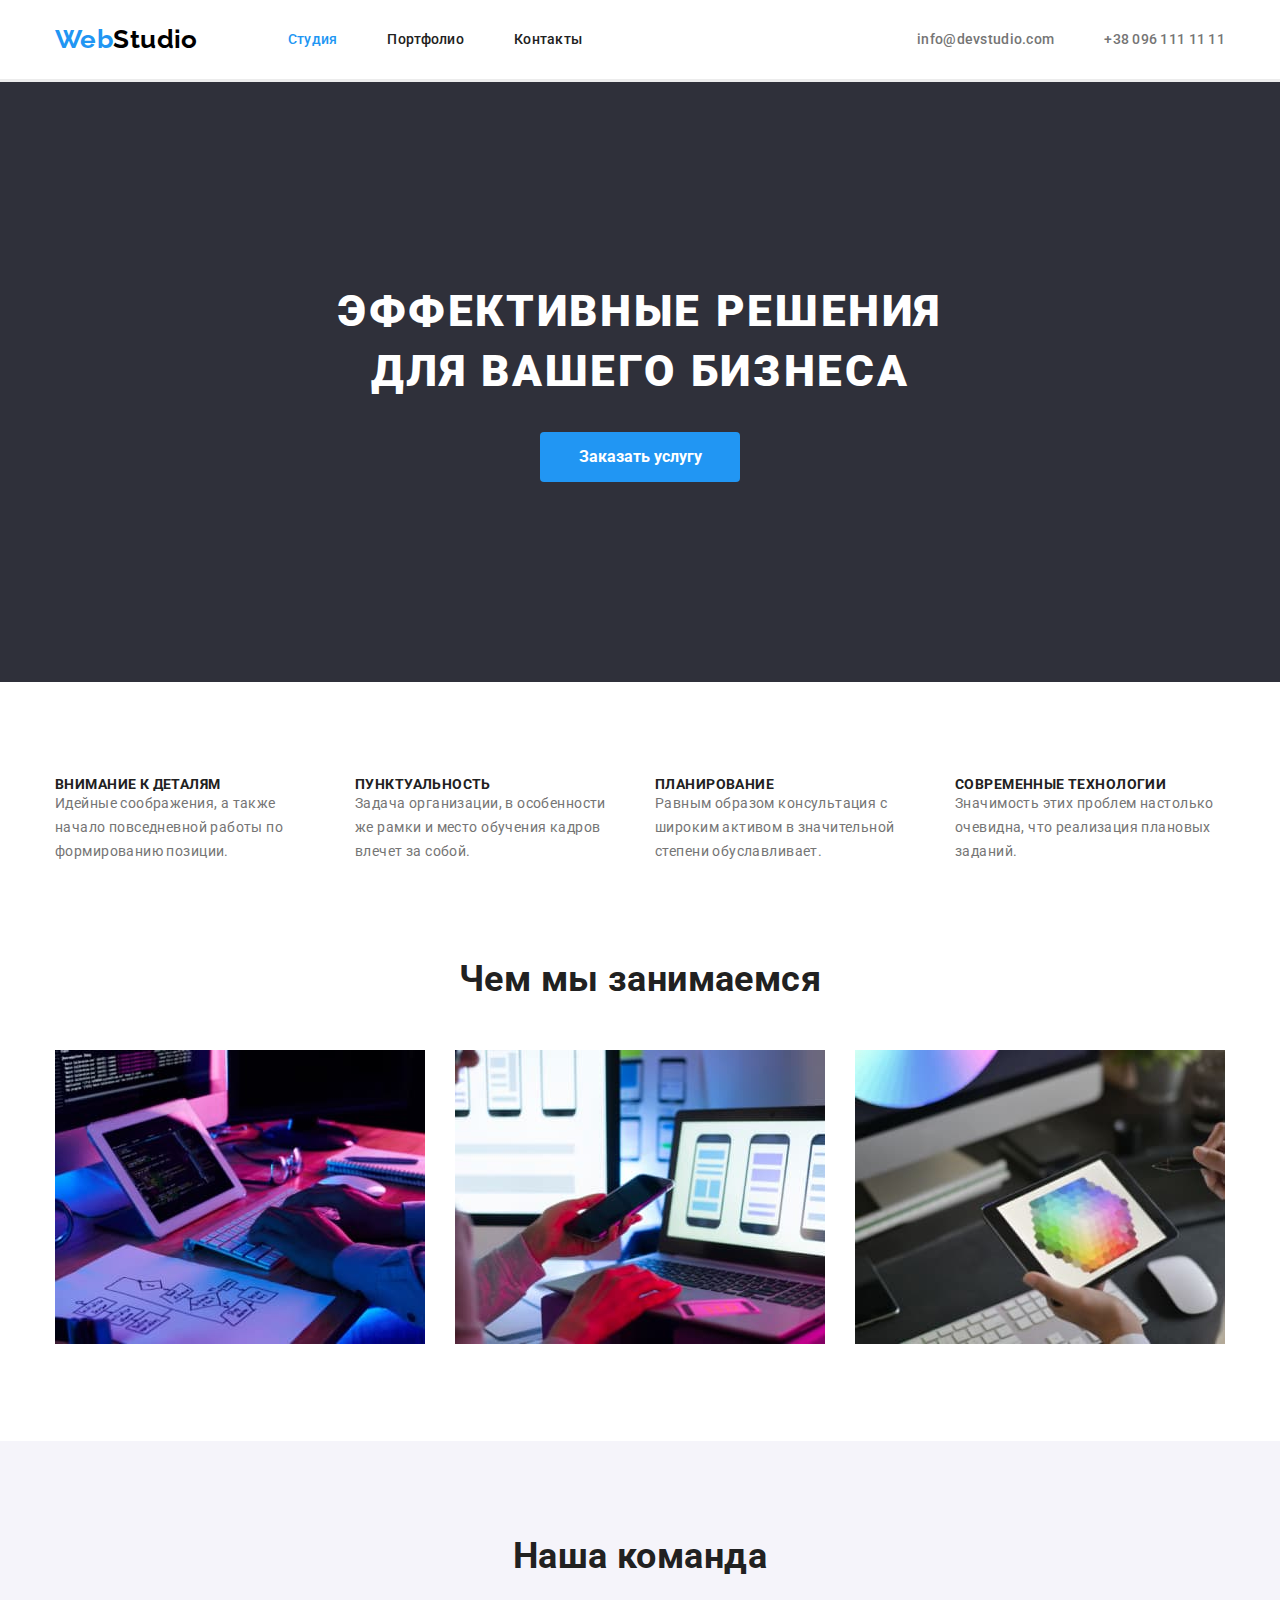
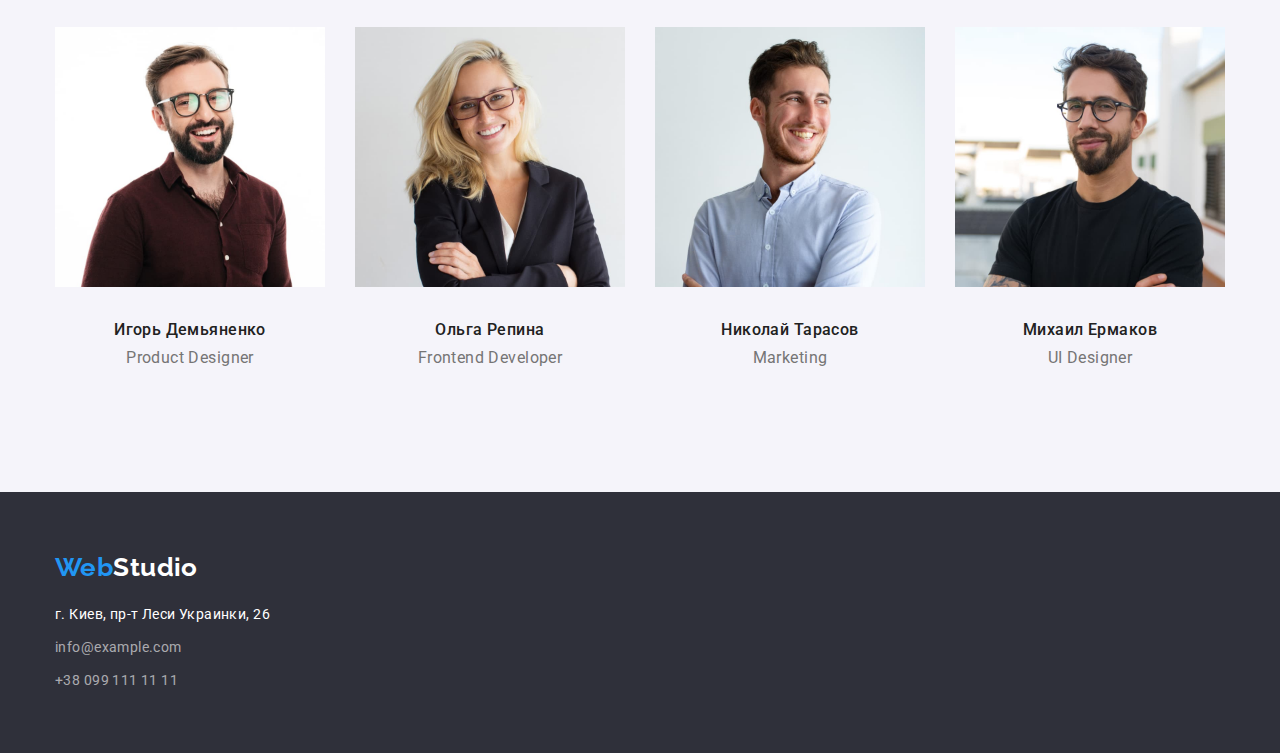
==== index.html @ 2e09703c "Initial commit" ====
<!DOCTYPE html>
<html lang="ru">
  <head>
    <meta charset="UTF-8" />
    <meta http-equiv="X-UA-Compatible" content="IE=edge" />
    <meta name="viewport" content="width=device-width, initial-scale=1.0" />
    <title>GOIT-MARKUP-HW-03</title>
    <link
      href="https://fonts.googleapis.com/css2?family=Raleway:wght@700&family=Roboto:wght@400;500;700;900&display=swap"
      rel="stylesheet"
    />
    <link
      rel="stylesheet"
      href="https://cdnjs.cloudflare.com/ajax/libs/modern-normalize/1.1.0/modern-normalize.min.css"
    />
    <link rel="stylesheet" href="./CSS/styles.css" />
  </head>

  <body>
    <header class="page-header">
      <div class="container header-flex">
        <a class="logo" href="./index.html"
          ><span class="logo-blue">Web</span
          ><span class="logo-black">Studio</span>
        </a>
        <nav>
          <ul class="site-nav list">
            <li class="item">
              <a class="link" href=""><span class="studio">Студия</span></a>
            </li>
            <li class="item">
              <a class="link" href="./portfolio.html">Портфолио</a>
            </li>
            <li class="item"><a class="link" href="">Контакты</a></li>
          </ul>
        </nav>

        <ul class="contacts list">
          <li class="item">
            <a class="link" href="mailto:info@devstudio.com"
              >info@devstudio.com</a
            >
          </li>
          <li class="item">
            <a class="link" href="tel:+380961111111">+38 096 111 11 11</a>
          </li>
        </ul>
      </div>
    </header>

    <main>
      <!-- hero -->
      <section class="hero-section">
        <div class="container">
          <h1 class="hero-title">Эффективные решения для вашего бизнеса</h1>
          <button class="hero-button" type="button">Заказать услугу</button>
        </div>
      </section>

      <!-- benefits -->
      <section class="benefits section">
        <div class="container">
          <h2 class="visually-hidden">Наши преимущества</h2>
          <ul class="benefits-list list">
            <li class="item">
              <h3 class="title">Внимание к деталям</h3>
              <p class="explanation">
                Идейные соображения, а также начало повседневной работы по
                формированию позиции.
              </p>
            </li>

            <li class="item">
              <h3 class="title">Пунктуальность</h3>
              <p class="explanation">
                Задача организации, в особенности же рамки и место обучения
                кадров влечет за собой.
              </p>
            </li>

            <li class="item">
              <h3 class="title">Планирование</h3>
              <p class="explanation">
                Равным образом консультация с широким активом в значительной
                степени обуславливает.
              </p>
            </li>

            <li class="item">
              <h3 class="title">Современные технологии</h3>
              <p class="explanation">
                Значимость этих проблем настолько очевидна, что реализация
                плановых заданий.
              </p>
            </li>
          </ul>
        </div>
      </section>

      <!-- about -->
      <section class="about section">
        <div class="container">
          <h2 class="section-title">Чем мы занимаемся</h2>
          <ul class="about-list list">
            <li>
              <img
                width="370"
                height="294"
                src="./images/about/about-1.jpg"
                alt="Проект под ключ"
              />
            </li>

            <li>
              <img
                width="370"
                height="294"
                src="./images/about/about-2.jpg"
                alt="Адаптация к любым платформам"
              />
            </li>

            <li>
              <img
                width="370"
                height="294"
                src="./images/about/about-3.jpg"
                alt="Авторский дизайн"
              />
            </li>
          </ul>
        </div>
      </section>

      <!-- team -->
      <section class="team section">
        <div class="container">
          <h2 class="section-title">Наша команда</h2>
          <ul class="team-list list">
            <li class="item">
              <img
                class="photo"
                width="270"
                src="./images/team/team-1.jpg"
                alt="Игорь Демьяненко, дизайнер"
              />
              <h3 class="name">Игорь Демьяненко</h3>
              <p class="position">Product Designer</p>
            </li>

            <li class="item">
              <img
                class="photo"
                width="270"
                src="./images/team/team-2.jpg"
                alt="Ольга Репина, фронтэнд разработчик"
              />
              <h3 class="name">Ольга Репина</h3>
              <p class="position">Frontend Developer</p>
            </li>

            <li class="item">
              <img
                class="photo"
                width="270"
                src="./images/team/team-3.jpg"
                alt="Николай Тарасов, маркетинг"
              />
              <h3 class="name">Николай Тарасов</h3>
              <p class="position">Marketing</p>
            </li>

            <li class="item">
              <img
                class="photo"
                width="270"
                src="./images/team/team-4.jpg"
                alt="Михаил Ермаков, дизайнер пользовательского интерфейса"
              />
              <h3 class="name">Михаил Ермаков</h3>
              <p class="position">UI Designer</p>
            </li>
          </ul>
        </div>
      </section>
    </main>

    <footer class="footer">
      <div class="container">
        <a class="logo" href="./index.html"
          ><span class="logo-blue">Web</span
          ><span class="logo-white">Studio</span></a
        >
        <address>
          <ul class="address list">
            <li class="item">
              <a
                class="link map"
                href="https://www.google.com/maps/place/%D0%B1%D1%83%D0%BB.+%D0%9B%D0%B5%D1%81%D0%B8+%D0%A3%D0%BA%D1%80%D0%B0%D0%B8%D0%BD%D0%BA%D0%B8,+26,+%D0%9A%D0%B8%D0%B5%D0%B2,+02000/@50.4265807,30.5383858,17z/data=!3m1!4b1!4m5!3m4!1s0x40d4cf0e033ecbe9:0x57a4dffefec77da0!8m2!3d50.4265807!4d30.5383858"
                >г. Киев, пр-т Леси Украинки, 26
              </a>
            </li>
            <li class="item">
              <a class="link mail" href="mailto:info@example.com"
                >info@example.com
              </a>
            </li>
            <li class="item">
              <a class="link phone" href="tel:+380991111111"
                >+38 099 111 11 11</a
              >
            </li>
          </ul>
        </address>
      </div>
    </footer>
  </body>
</html>
---- CSS/styles.css ----
:root {
  --primary-text-color: #212121;
  --secondary-text-color: #757575;
  --primary-background-color: #ffffff;
  --footer-background-color: #2f303a;
  --primary-logo-color: #2196f3;
  --secondary-logo-color: #000000;
  --secondary-logo-color-footer: #ffffff;
  --footer-address-map-color: #ffffff;
  --footer-address-contacts-color: rgba(255, 255, 255, 0.6);
  --font-logo: "Raleway", sans-serif;
  --font-main-text: "Roboto", sans-serif;
  --hover-focus-color: #2196f3;
  --filter-hover-focus-bg-color: #2196f3;
  --filter-hover-focus-text-color: #ffffff;
  --hero-section-bg-color: #2f303a;
  --hero-title-color: #ffffff;
  --hero-button-text-color: #ffffff;
  --hero-button-bg-color: #2196f3;
  --header-border-color: #ececec;
  --portfolio-border-color: #eeeeee;
  --team-section-bg-color: #f5f4fa;
}

body {
  background-color: var(--primary-background-color);
  color: var(--primary-text-color);
  font-family: var(--font-main-text);
  font-size: 14px;
  letter-spacing: 0.03em;
}

.visually-hidden {
  position: absolute;
  width: 1px;
  height: 1px;
  margin: -1px;
  border: 0;
  padding: 0;
  white-space: nowrap;
  clip-path: inset(100%);
  clip: rect(0 0 0 0);
  overflow: hidden;
}

.list {
  padding: 0px;
  margin: 0px;
  list-style: none;
}

h1,
h2,
h3,
h4,
p {
  margin-top: 0px;
  margin-bottom: 0px;
}

.container {
  width: 1200px;
  padding-left: 15px;
  padding-right: 15px;
  margin: 0 auto;
  /* outline: solid 2px tomato; */
}

.section {
  padding: 94px 0;
}

/* Common Header */
.page-header {
  padding: 24px 0px;
  border-bottom: solid var(--header-border-color);
}

.header-flex {
  display: flex;
  align-items: center;
  justify-content: space-between;
}

.logo {
  font-family: var(--font-logo);
  font-weight: 700;
  font-size: 26px;
  line-height: 1.2;
  text-decoration: none;
}

.logo-blue {
  color: var(--primary-logo-color);
}

.logo-black {
  color: var(--secondary-logo-color);
}

.logo-white {
  color: var(--secondary-logo-color-footer);
}

.site-nav {
  display: flex;
  margin-left: 90px;
}

.site-nav .item:not(:first-child) {
  margin-left: 50px;
}

.site-nav .link,
.contacts .link {
  padding: 32px 0px;

  color: var(--primary-text-color);
  text-decoration: none;
  font-weight: 500;
  line-height: 1.14;
  letter-spacing: 0.02em;
}

.contacts {
  display: flex;
  margin-left: auto;
}

.contacts .item:not(:first-child) {
  margin-left: 50px;
}

.contacts .link {
  padding: 32px 0px;
  color: var(--secondary-text-color);
}

.site-nav .link:hover,
.site-nav .link:focus,
.contacts .link:hover,
.contacts .link:focus {
  color: var(--hover-focus-color);
}

.studio {
  color: var(--hover-focus-color);
}

.portfolio {
  color: var(--hover-focus-color);
}

/* Studio Main */
.hero-section {
  background-color: var(--hero-section-bg-color);
  text-align: center;
}

/* Hero Section */
.hero-section {
  padding: 200px 0;
}
.hero-title {
  width: 696px;
  margin: 0 auto 30px;

  color: var(--hero-title-color);
  font-weight: 900;
  font-size: 44px;
  line-height: 1.36;
  text-align: center;
  text-transform: uppercase;
  letter-spacing: 0.06em;
}

.hero-button {
  padding: 10px 32px;
  border-radius: 4px;
  border: none;
  min-width: 200px;

  color: var(--hero-button-text-color);
  font-weight: 700;
  font-size: 16px;
  line-height: 1.88;
  text-align: center;
  background-color: var(--hero-button-bg-color);
  cursor: pointer;
}

/* Benefits Section */
.benefits {
}

.benefits-list {
  display: flex;
  justify-content: space-between;
}

.benefits-list .item {
  width: 270px;
}

.benefits-list .item:not(:last-child) {
  margin-right: 30px;
}

.benefits-list .title {
  font-size: 14px;
  font-weight: 700;
  line-height: 1.17;
  text-transform: uppercase;
}

.benefits-list .explanation {
  color: var(--secondary-text-color);
  line-height: 1.71;
}

.section-title {
  color: var(--primary-text-color);
  font-weight: 700;
  font-size: 36px;
  line-height: 1.17;
  text-align: center;
}

/* About Section */
.about {
  padding-top: 0;
}

.about .section-title {
  margin-bottom: 50px;
}

.about-list {
  display: flex;
  justify-content: space-between;
}

/* Team Section */
.team {
  background-color: var(--team-section-bg-color);
}

.team .section-title {
  margin-bottom: 50px;
}

.team-list {
  display: flex;
  justify-content: space-between;
}

.team-list .item {
}

.team-list .photo {
  padding-bottom: 30px;
}

.team-list .name {
  color: var(--primary-text-color);
  font-weight: 500;
  font-size: 16px;
  line-height: 1.17;
  text-align: center;
  margin-bottom: 10px;
}

.team-list .position {
  padding-bottom: 30px;

  color: var(--secondary-text-color);
  font-size: 16px;
  line-height: 1.17;
  text-align: center;
}

/* Portfolio Main */
.filter-list {
  display: flex;
  justify-content: center;
  margin-bottom: 50px;
}

.filter-list .button {
  border: none;
  border-radius: 4px;
  min-width: 73px;
  padding: 6px 22px;

  cursor: pointer;
  font-weight: 500;
  font-size: 16px;
  line-height: 1.63;
  text-align: center;
}

.filter-list .item:not(:last-child) {
  margin-right: 8px;
}

.filter-list .button:hover,
.filter-list .button:focus {
  color: var(--filter-hover-focus-text-color);
  background-color: var(--filter-hover-focus-bg-color);
}

.portfolio {
  /* padding-bottom: 94px; */
}

.portfolio-list {
  display: flex;
  flex-wrap: wrap;
}

.portfolio-list .item {
  width: calc((100% - 60px) / 3);
  margin-right: 30px;
  margin-bottom: 30px;
  border: 1px solid var(--portfolio-border-color);
}

.portfolio-list .photo {
  display: block;
  max-width: 100%;
  height: auto;
}

.portfolio-list .item:nth-child(3n) {
  margin-right: 0;
}

.portfolio-list .item:nth-last-child(-n + 3) {
  margin-bottom: 0;
}

.portfolio-list .title {
  padding: 20px 24px 4px 24px;

  color: var(--primary-text-color);
  font-weight: 700;
  font-size: 18px;
  line-height: 2;
}

.portfolio-list .description {
  padding: 0 24px 20px 24px;

  color: var(--secondary-text-color);
  font-size: 16px;
  line-height: 1.88;
}

.portfolio-list a {
  text-decoration: none;
}

/* Common Footer */

.footer {
  padding-top: 60px;
  padding-bottom: 60px;

  background-color: var(--footer-background-color);
}

.footer .logo {
  display: block;
  margin-top: 0;
  margin-bottom: 20px;
}

.address .item {
  display: block;
}

.address .item:not(:last-child) {
  margin-bottom: 9px;
}

.address .link {
  text-decoration: none;
  line-height: 1.7;
  font-style: normal;
}

.address .mail:hover,
.address .mail:focus,
.address .phone:hover,
.address .phone:focus {
  color: var(--hover-focus-color);
}

.address .map {
  color: var(--footer-address-map-color);
}

.address .mail {
}

.address .mail,
.address .phone {
  color: var(--footer-address-contacts-color);
}
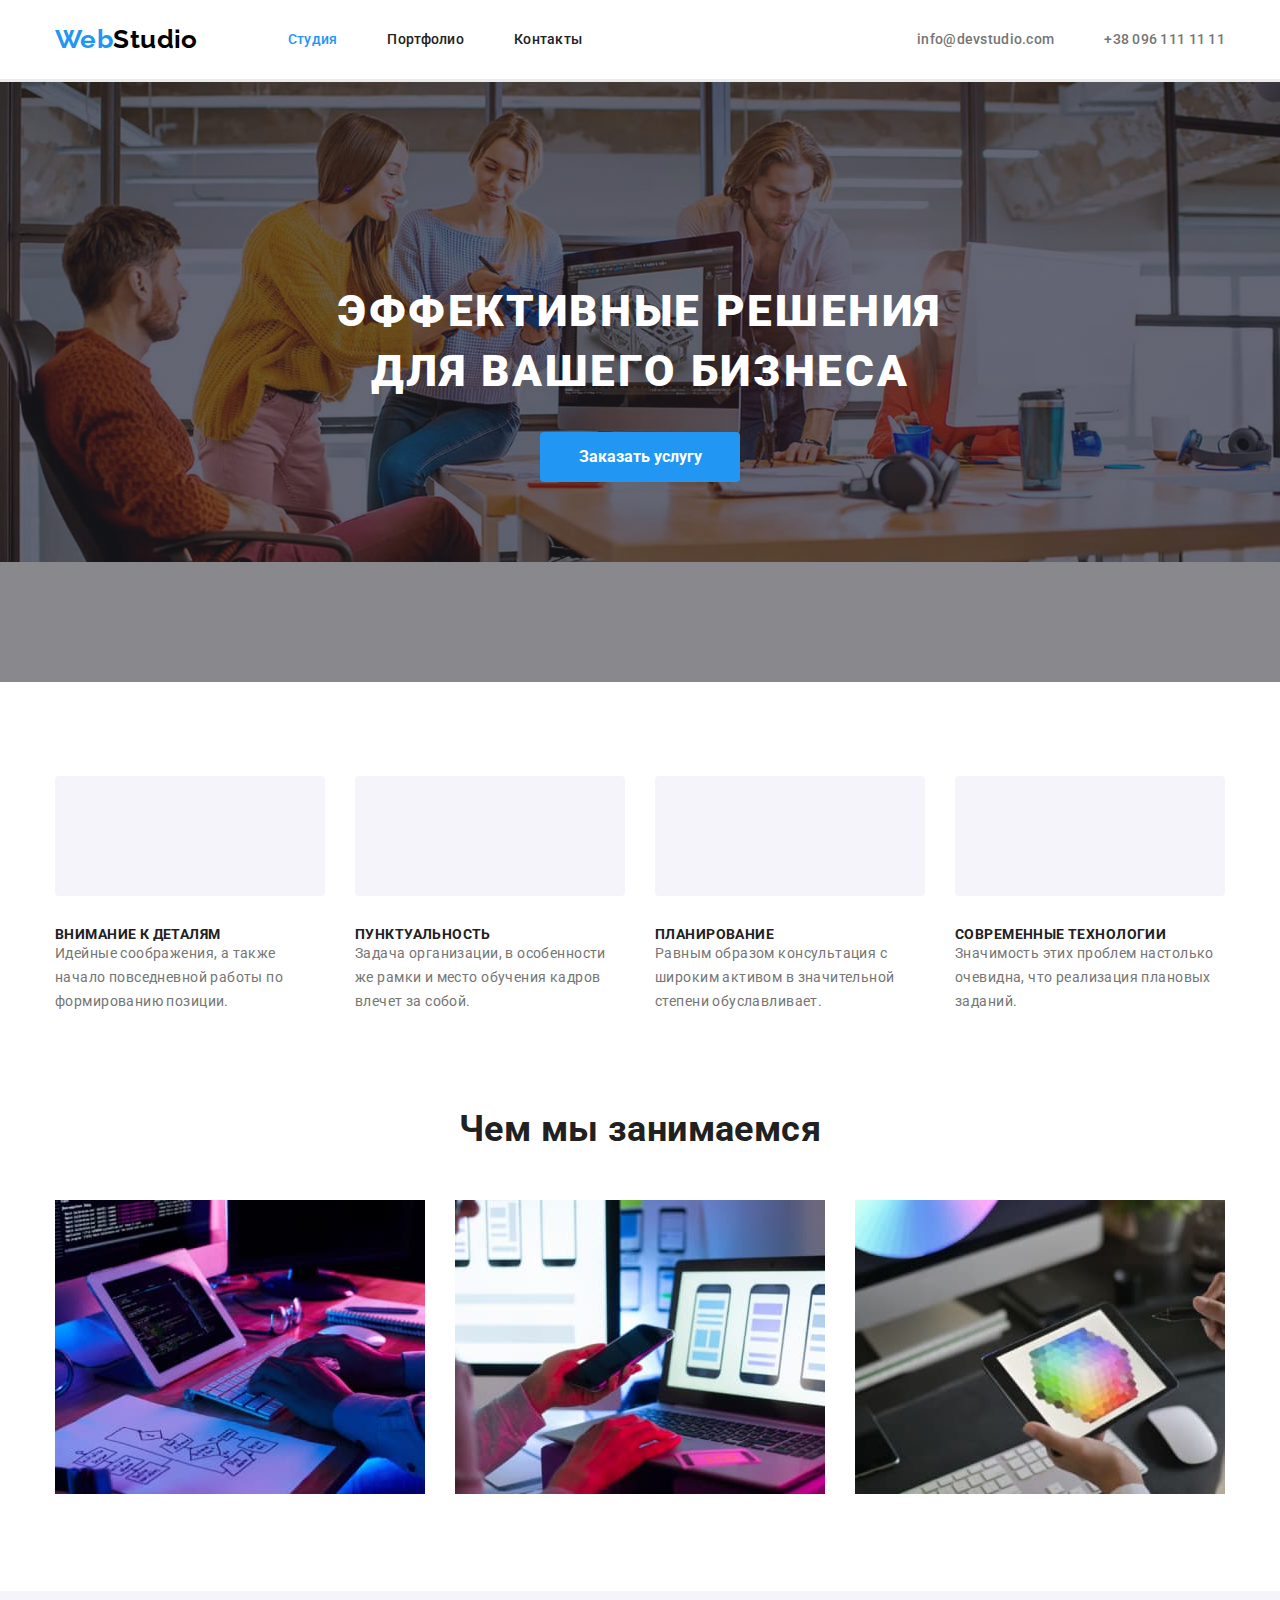
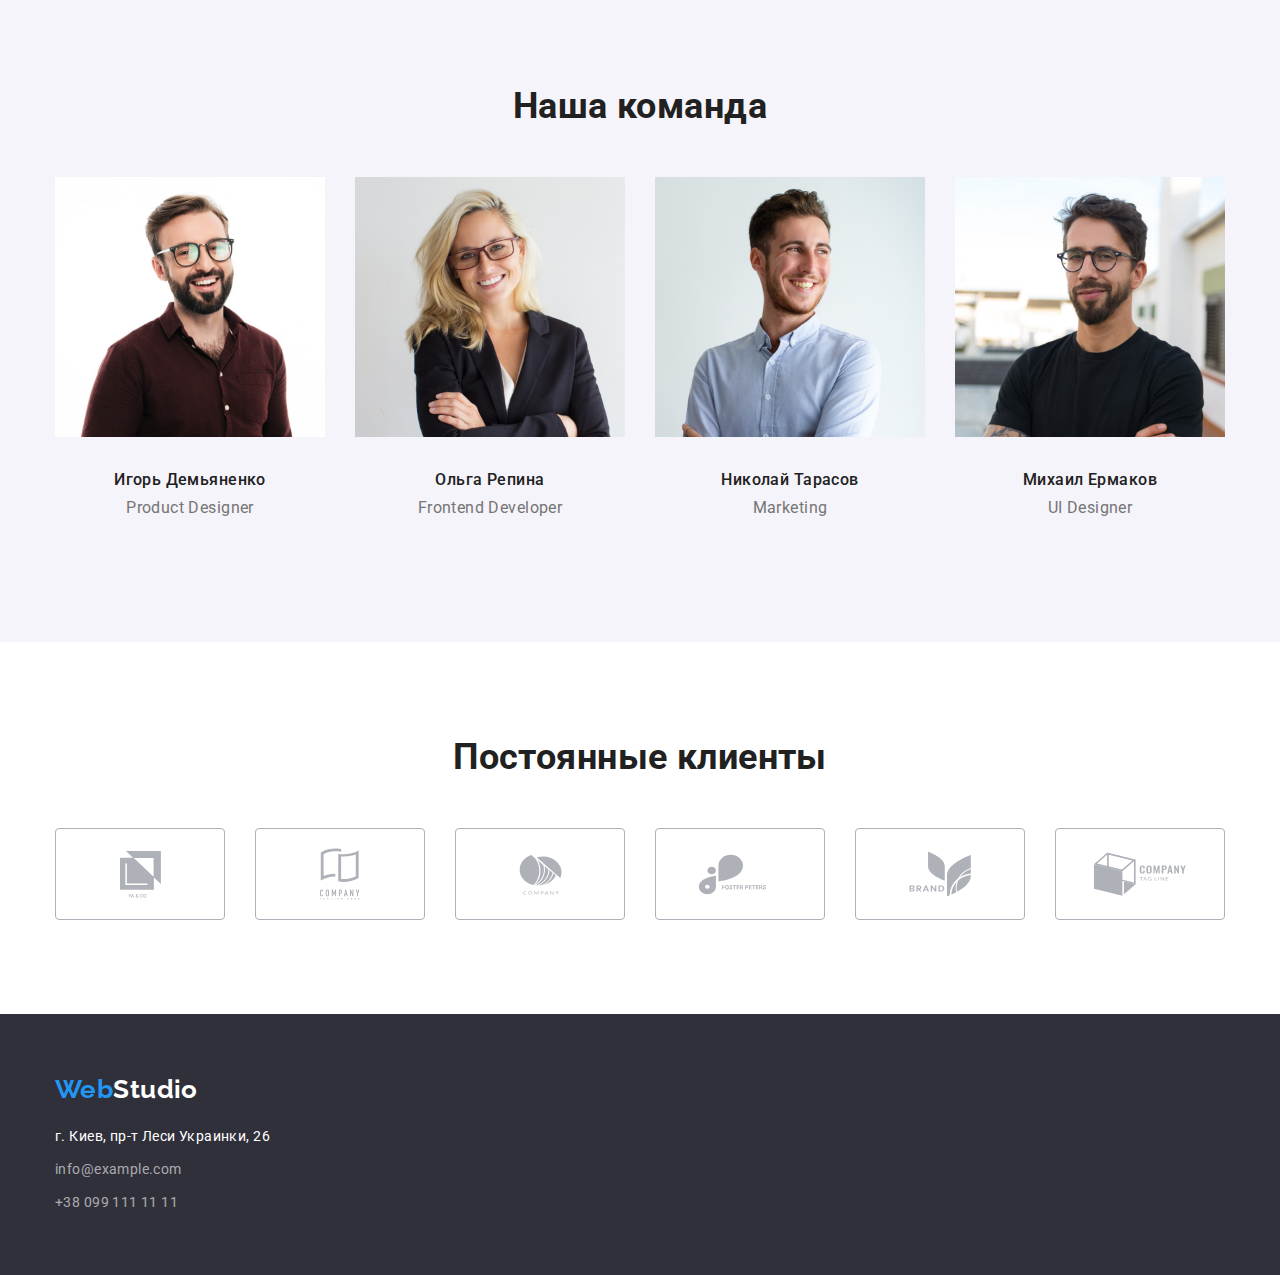
==== commit 4160ceff: "clients section" ====
--- a/index.html
+++ b/index.html
@@ -1,218 +1,210 @@
 <!DOCTYPE html>
 <html lang="ru">
-  <head>
-    <meta charset="UTF-8" />
-    <meta http-equiv="X-UA-Compatible" content="IE=edge" />
-    <meta name="viewport" content="width=device-width, initial-scale=1.0" />
-    <title>GOIT-MARKUP-HW-03</title>
-    <link
-      href="https://fonts.googleapis.com/css2?family=Raleway:wght@700&family=Roboto:wght@400;500;700;900&display=swap"
-      rel="stylesheet"
-    />
-    <link
-      rel="stylesheet"
-      href="https://cdnjs.cloudflare.com/ajax/libs/modern-normalize/1.1.0/modern-normalize.min.css"
-    />
-    <link rel="stylesheet" href="./CSS/styles.css" />
-  </head>
-
-  <body>
-    <header class="page-header">
-      <div class="container header-flex">
-        <a class="logo" href="./index.html"
-          ><span class="logo-blue">Web</span
-          ><span class="logo-black">Studio</span>
-        </a>
-        <nav>
-          <ul class="site-nav list">
-            <li class="item">
-              <a class="link" href=""><span class="studio">Студия</span></a>
-            </li>
-            <li class="item">
-              <a class="link" href="./portfolio.html">Портфолио</a>
-            </li>
-            <li class="item"><a class="link" href="">Контакты</a></li>
-          </ul>
-        </nav>
-
-        <ul class="contacts list">
-          <li class="item">
-            <a class="link" href="mailto:info@devstudio.com"
-              >info@devstudio.com</a
-            >
-          </li>
-          <li class="item">
-            <a class="link" href="tel:+380961111111">+38 096 111 11 11</a>
-          </li>
-        </ul>
-      </div>
-    </header>
-
-    <main>
-      <!-- hero -->
-      <section class="hero-section">
-        <div class="container">
-          <h1 class="hero-title">Эффективные решения для вашего бизнеса</h1>
-          <button class="hero-button" type="button">Заказать услугу</button>
-        </div>
-      </section>
-
-      <!-- benefits -->
-      <section class="benefits section">
-        <div class="container">
-          <h2 class="visually-hidden">Наши преимущества</h2>
-          <ul class="benefits-list list">
-            <li class="item">
-              <h3 class="title">Внимание к деталям</h3>
-              <p class="explanation">
-                Идейные соображения, а также начало повседневной работы по
-                формированию позиции.
-              </p>
-            </li>
-
-            <li class="item">
-              <h3 class="title">Пунктуальность</h3>
-              <p class="explanation">
-                Задача организации, в особенности же рамки и место обучения
-                кадров влечет за собой.
-              </p>
-            </li>
-
-            <li class="item">
-              <h3 class="title">Планирование</h3>
-              <p class="explanation">
-                Равным образом консультация с широким активом в значительной
-                степени обуславливает.
-              </p>
-            </li>
-
-            <li class="item">
-              <h3 class="title">Современные технологии</h3>
-              <p class="explanation">
-                Значимость этих проблем настолько очевидна, что реализация
-                плановых заданий.
-              </p>
-            </li>
-          </ul>
-        </div>
-      </section>
-
-      <!-- about -->
-      <section class="about section">
-        <div class="container">
-          <h2 class="section-title">Чем мы занимаемся</h2>
-          <ul class="about-list list">
-            <li>
-              <img
-                width="370"
-                height="294"
-                src="./images/about/about-1.jpg"
-                alt="Проект под ключ"
-              />
-            </li>
-
-            <li>
-              <img
-                width="370"
-                height="294"
-                src="./images/about/about-2.jpg"
-                alt="Адаптация к любым платформам"
-              />
-            </li>
-
-            <li>
-              <img
-                width="370"
-                height="294"
-                src="./images/about/about-3.jpg"
-                alt="Авторский дизайн"
-              />
-            </li>
-          </ul>
-        </div>
-      </section>
-
-      <!-- team -->
-      <section class="team section">
-        <div class="container">
-          <h2 class="section-title">Наша команда</h2>
-          <ul class="team-list list">
-            <li class="item">
-              <img
-                class="photo"
-                width="270"
-                src="./images/team/team-1.jpg"
-                alt="Игорь Демьяненко, дизайнер"
-              />
-              <h3 class="name">Игорь Демьяненко</h3>
-              <p class="position">Product Designer</p>
-            </li>
-
-            <li class="item">
-              <img
-                class="photo"
-                width="270"
-                src="./images/team/team-2.jpg"
-                alt="Ольга Репина, фронтэнд разработчик"
-              />
-              <h3 class="name">Ольга Репина</h3>
-              <p class="position">Frontend Developer</p>
-            </li>
-
-            <li class="item">
-              <img
-                class="photo"
-                width="270"
-                src="./images/team/team-3.jpg"
-                alt="Николай Тарасов, маркетинг"
-              />
-              <h3 class="name">Николай Тарасов</h3>
-              <p class="position">Marketing</p>
-            </li>
-
-            <li class="item">
-              <img
-                class="photo"
-                width="270"
-                src="./images/team/team-4.jpg"
-                alt="Михаил Ермаков, дизайнер пользовательского интерфейса"
-              />
-              <h3 class="name">Михаил Ермаков</h3>
-              <p class="position">UI Designer</p>
-            </li>
-          </ul>
-        </div>
-      </section>
-    </main>
-
-    <footer class="footer">
-      <div class="container">
-        <a class="logo" href="./index.html"
-          ><span class="logo-blue">Web</span
-          ><span class="logo-white">Studio</span></a
-        >
-        <address>
-          <ul class="address list">
-            <li class="item">
-              <a
-                class="link map"
-                href="https://www.google.com/maps/place/%D0%B1%D1%83%D0%BB.+%D0%9B%D0%B5%D1%81%D0%B8+%D0%A3%D0%BA%D1%80%D0%B0%D0%B8%D0%BD%D0%BA%D0%B8,+26,+%D0%9A%D0%B8%D0%B5%D0%B2,+02000/@50.4265807,30.5383858,17z/data=!3m1!4b1!4m5!3m4!1s0x40d4cf0e033ecbe9:0x57a4dffefec77da0!8m2!3d50.4265807!4d30.5383858"
-                >г. Киев, пр-т Леси Украинки, 26
-              </a>
-            </li>
-            <li class="item">
-              <a class="link mail" href="mailto:info@example.com"
-                >info@example.com
-              </a>
-            </li>
-            <li class="item">
-              <a class="link phone" href="tel:+380991111111"
-                >+38 099 111 11 11</a
-              >
-            </li>
-          </ul>
-        </address>
-      </div>
-    </footer>
-  </body>
-</html>
+
+<head>
+  <meta charset="UTF-8" />
+  <meta http-equiv="X-UA-Compatible" content="IE=edge" />
+  <meta name="viewport" content="width=device-width, initial-scale=1.0" />
+  <title>GOIT-MARKUP-HW-03</title>
+  <link href="https://fonts.googleapis.com/css2?family=Raleway:wght@700&family=Roboto:wght@400;500;700;900&display=swap"
+    rel="stylesheet" />
+  <link rel="stylesheet"
+    href="https://cdnjs.cloudflare.com/ajax/libs/modern-normalize/1.1.0/modern-normalize.min.css" />
+  <link rel="stylesheet" href="./CSS/styles.css" />
+</head>
+
+<body>
+  <header class="page-header">
+    <div class="container header-flex">
+      <a class="logo" href="./index.html"><span class="logo-blue">Web</span><span class="logo-black">Studio</span>
+      </a>
+      <nav>
+        <ul class="site-nav list">
+          <li class="item">
+            <a class="link" href=""><span class="studio">Студия</span></a>
+          </li>
+          <li class="item">
+            <a class="link" href="./portfolio.html">Портфолио</a>
+          </li>
+          <li class="item"><a class="link" href="">Контакты</a></li>
+        </ul>
+      </nav>
+
+      <ul class="contacts list">
+        <li class="item">
+          <a class="link" href="mailto:info@devstudio.com">info@devstudio.com</a>
+        </li>
+        <li class="item">
+          <a class="link" href="tel:+380961111111">+38 096 111 11 11</a>
+        </li>
+      </ul>
+    </div>
+  </header>
+
+  <main>
+    <!-- hero -->
+    <section class="hero-section hero-bg-image">
+      <div class="container">
+        <h1 class="hero-title">Эффективные решения для вашего бизнеса</h1>
+        <button class="hero-button" type="button">Заказать услугу</button>
+      </div>
+    </section>
+
+    <!-- benefits -->
+    <section class="benefits section">
+      <div class="container">
+        <h2 class="visually-hidden">Наши преимущества</h2>
+        <ul class="benefits-list list">
+          <li class="item">
+            <h3 class="title">Внимание к деталям</h3>
+            <p class="explanation">
+              Идейные соображения, а также начало повседневной работы по
+              формированию позиции.
+            </p>
+          </li>
+
+          <li class="item">
+            <h3 class="title">Пунктуальность</h3>
+            <p class="explanation">
+              Задача организации, в особенности же рамки и место обучения
+              кадров влечет за собой.
+            </p>
+          </li>
+
+          <li class="item">
+            <h3 class="title">Планирование</h3>
+            <p class="explanation">
+              Равным образом консультация с широким активом в значительной
+              степени обуславливает.
+            </p>
+          </li>
+
+          <li class="item">
+            <h3 class="title">Современные технологии</h3>
+            <p class="explanation">
+              Значимость этих проблем настолько очевидна, что реализация
+              плановых заданий.
+            </p>
+          </li>
+        </ul>
+      </div>
+    </section>
+
+    <!-- about -->
+    <section class="about section">
+      <div class="container">
+        <h2 class="section-title">Чем мы занимаемся</h2>
+        <ul class="about-list list">
+          <li>
+            <img width="370" height="294" src="./images/about/about-1.jpg" alt="Проект под ключ" />
+          </li>
+
+          <li>
+            <img width="370" height="294" src="./images/about/about-2.jpg" alt="Адаптация к любым платформам" />
+          </li>
+
+          <li>
+            <img width="370" height="294" src="./images/about/about-3.jpg" alt="Авторский дизайн" />
+          </li>
+        </ul>
+      </div>
+    </section>
+
+    <!-- team -->
+    <section class="team section">
+      <div class="container">
+        <h2 class="section-title">Наша команда</h2>
+        <ul class="team-list list">
+          <li class="item">
+            <img class="photo" width="270" src="./images/team/team-1.jpg" alt="Игорь Демьяненко, дизайнер" />
+            <h3 class="name">Игорь Демьяненко</h3>
+            <p class="position">Product Designer</p>
+          </li>
+
+          <li class="item">
+            <img class="photo" width="270" src="./images/team/team-2.jpg" alt="Ольга Репина, фронтэнд разработчик" />
+            <h3 class="name">Ольга Репина</h3>
+            <p class="position">Frontend Developer</p>
+          </li>
+
+          <li class="item">
+            <img class="photo" width="270" src="./images/team/team-3.jpg" alt="Николай Тарасов, маркетинг" />
+            <h3 class="name">Николай Тарасов</h3>
+            <p class="position">Marketing</p>
+          </li>
+
+          <li class="item">
+            <img class="photo" width="270" src="./images/team/team-4.jpg"
+              alt="Михаил Ермаков, дизайнер пользовательского интерфейса" />
+            <h3 class="name">Михаил Ермаков</h3>
+            <p class="position">UI Designer</p>
+          </li>
+        </ul>
+      </div>
+    </section>
+
+    <!-- clients -->
+    <section class="clients section">
+      <div class="container">
+        <h2 class="section-title">Постоянные клиенты</h2>
+        <ul class="clients-list list">
+          <li class="client-icon"><a class="item" href="">
+              <svg width="41" height="47">
+                <use href="./images/sprite/sprite.svg#icon-client-1"></use>
+              </svg>
+            </a></li>
+          <li class="client-icon"><a class="item" href="">
+              <svg width="40" height="52">
+                <use href="./images/sprite/sprite.svg#icon-client-2"></use>
+              </svg>
+            </a></li>
+          <li class="client-icon"><a class="item" href="">
+              <svg width="43" height="41">
+                <use href="./images/sprite/sprite.svg#icon-client-3"></use>
+              </svg>
+            </a></li>
+          <li class="client-icon"><a class="item" href="">
+              <svg width="85" height="41">
+                <use href="./images/sprite/sprite.svg#icon-client-4"></use>
+              </svg>
+            </a></li>
+          <li class="client-icon"><a class="item" href="">
+              <svg width="63" height="46">
+                <use href="./images/sprite/sprite.svg#icon-client-5"></use>
+              </svg>
+            </a></li>
+          <li class="client-icon"><a class="item" href="">
+              <svg width="94" height="44">
+                <use href="./images/sprite/sprite.svg#icon-client-6"></use>
+              </svg>
+            </a></li>
+        </ul>
+      </div>
+    </section>
+  </main>
+
+  <footer class="footer">
+    <div class="container">
+      <a class="logo" href="./index.html"><span class="logo-blue">Web</span><span class="logo-white">Studio</span></a>
+      <address>
+        <ul class="address list">
+          <li class="item">
+            <a class="link map"
+              href="https://www.google.com/maps/place/%D0%B1%D1%83%D0%BB.+%D0%9B%D0%B5%D1%81%D0%B8+%D0%A3%D0%BA%D1%80%D0%B0%D0%B8%D0%BD%D0%BA%D0%B8,+26,+%D0%9A%D0%B8%D0%B5%D0%B2,+02000/@50.4265807,30.5383858,17z/data=!3m1!4b1!4m5!3m4!1s0x40d4cf0e033ecbe9:0x57a4dffefec77da0!8m2!3d50.4265807!4d30.5383858">г.
+              Киев, пр-т Леси Украинки, 26
+            </a>
+          </li>
+          <li class="item">
+            <a class="link mail" href="mailto:info@example.com">info@example.com
+            </a>
+          </li>
+          <li class="item">
+            <a class="link phone" href="tel:+380991111111">+38 099 111 11 11</a>
+          </li>
+        </ul>
+      </address>
+    </div>
+  </footer>
+</body>
+
+</html>--- a/CSS/styles.css
+++ b/CSS/styles.css
@@ -161,6 +161,22 @@
 .hero-section {
   padding: 200px 0;
 }
+
+.hero-bg-image {
+  max-width: 1600px;
+  margin: 0 auto;
+
+  background-image: linear-gradient(
+      rgba(47, 48, 58, 0.4),
+      rgba(47, 48, 58, 0.4)
+    ),
+    url("../images/hero-bg/hero-bg.jpg");
+  background-color: #c4c4c4;
+  background-size: contain;
+  background-position: cover;
+  background-repeat: no-repeat;
+}
+
 .hero-title {
   width: 696px;
   margin: 0 auto 30px;
@@ -202,6 +218,16 @@
   width: 270px;
 }
 
+.benefits-list .item::before {
+  content: "";
+  display: block;
+  margin-bottom: 30px;
+  width: 270px;
+  height: 120px;
+  background-color: #f5f4fa;
+  border-radius: 4px;
+}
+
 .benefits-list .item:not(:last-child) {
   margin-right: 30px;
 }
@@ -279,6 +305,30 @@
   text-align: center;
 }
 
+/* Clients section */
+
+.clients .section-title {
+  margin-bottom: 50px;
+}
+
+.clients-list {
+  display: flex;
+  justify-content: space-between;
+}
+
+.clients-list .item {
+  width: 170px;
+  height: 92px;
+  border: solid 1px #afb1b8;
+  border-radius: 4px;
+}
+
+.client-icon .item {
+  display: flex;
+  justify-content: center;
+  align-items: center;
+}
+
 /* Portfolio Main */
 .filter-list {
   display: flex;
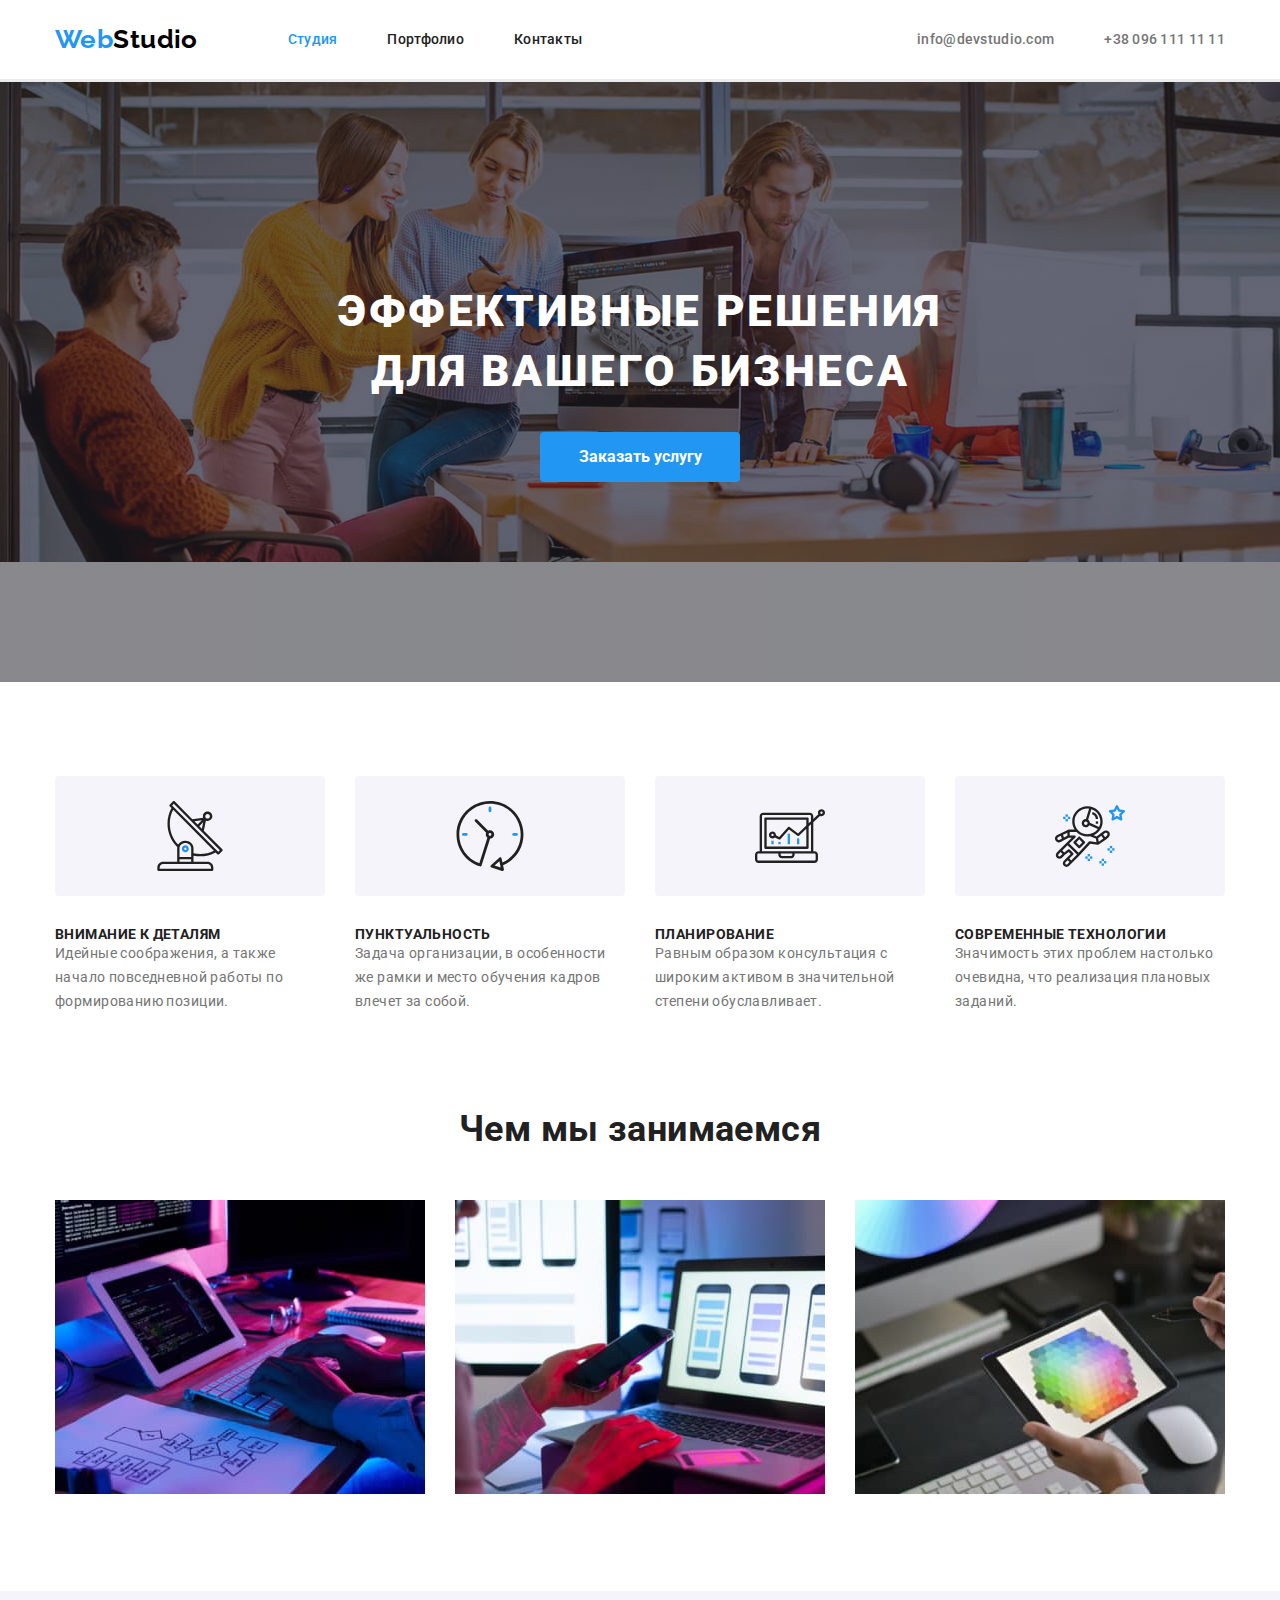
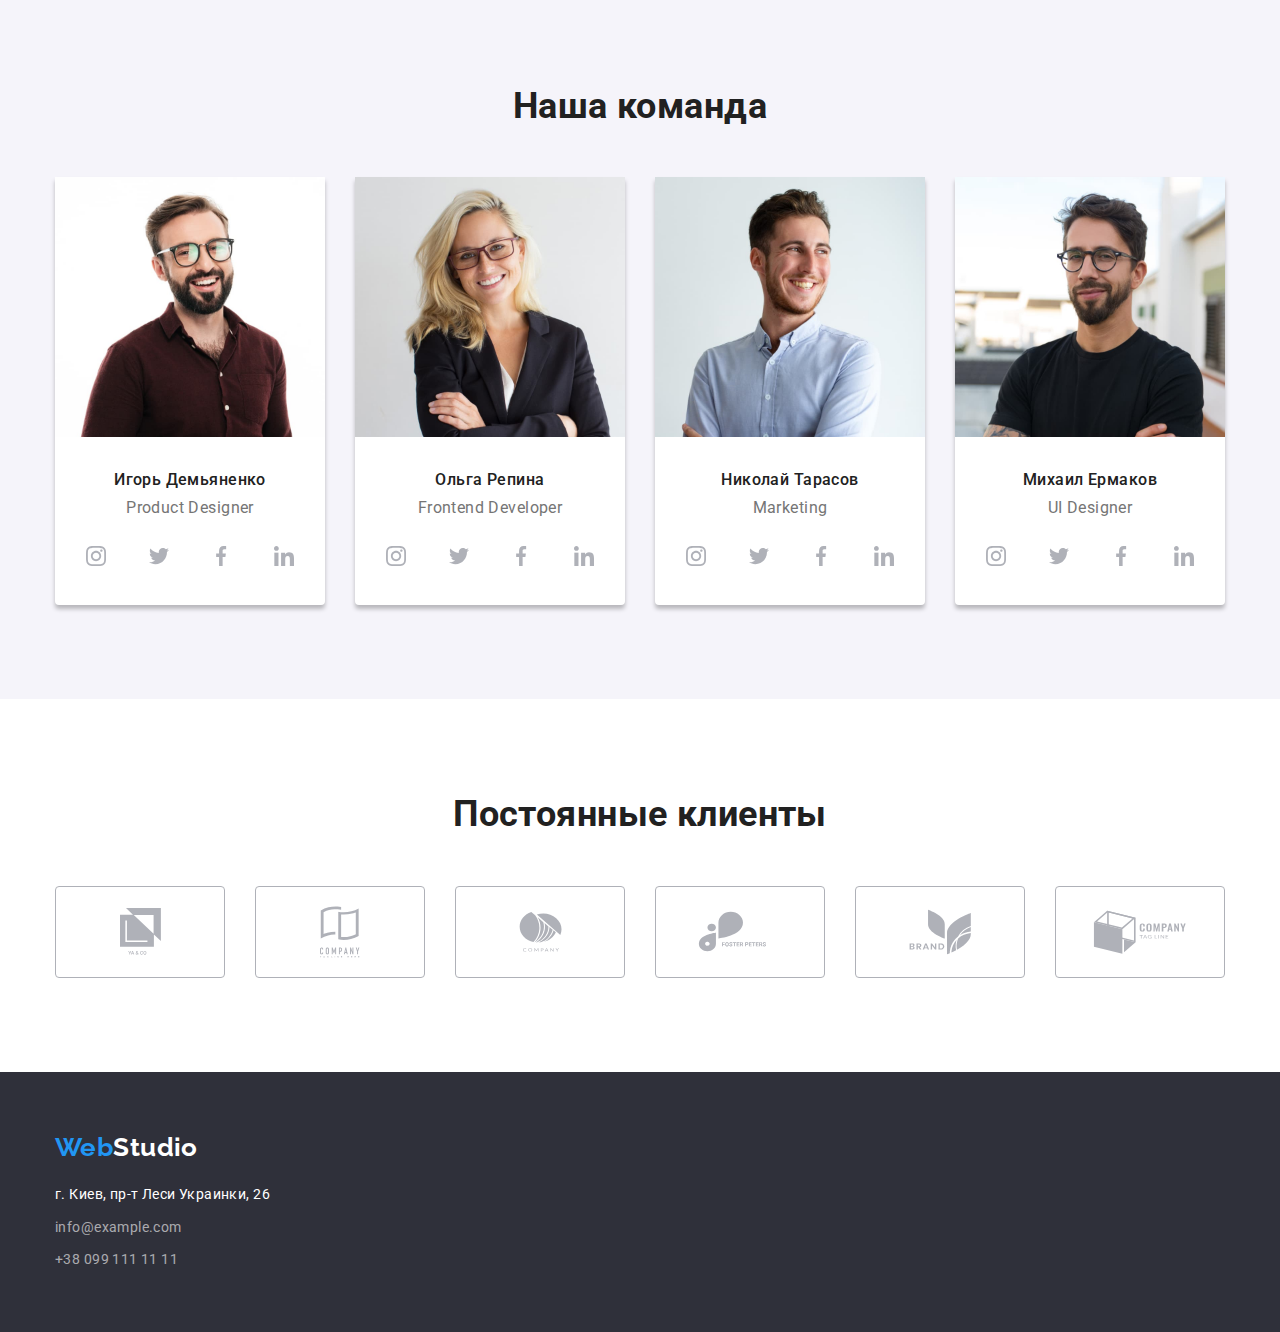
==== commit 71c2af12: "team section" ====
--- a/index.html
+++ b/index.html
@@ -56,30 +56,39 @@
         <h2 class="visually-hidden">Наши преимущества</h2>
         <ul class="benefits-list list">
           <li class="item">
+            <div class="wrapper"><svg class="icon" width="70" height="70">
+                <use href="./images/sprite/sprite.svg#icon-antenna"></use>
+              </svg></div>
             <h3 class="title">Внимание к деталям</h3>
             <p class="explanation">
               Идейные соображения, а также начало повседневной работы по
               формированию позиции.
             </p>
           </li>
-
-          <li class="item">
+          <li class="item">
+            <div class="wrapper"><svg class="icon" width="70" height="70">
+                <use href="./images/sprite/sprite.svg#icon-clock"></use>
+              </svg></div>
             <h3 class="title">Пунктуальность</h3>
             <p class="explanation">
               Задача организации, в особенности же рамки и место обучения
               кадров влечет за собой.
             </p>
           </li>
-
-          <li class="item">
+          <li class="item">
+            <div class="wrapper"><svg class="icon" width="70" height="70">
+                <use href="./images/sprite/sprite.svg#icon-diagram"></use>
+              </svg></div>
             <h3 class="title">Планирование</h3>
             <p class="explanation">
               Равным образом консультация с широким активом в значительной
               степени обуславливает.
             </p>
           </li>
-
-          <li class="item">
+          <li class="item">
+            <div class="wrapper"><svg class="icon" width="70" height="70">
+                <use href="./images/sprite/sprite.svg#icon-astronaut"></use>
+              </svg></div>
             <h3 class="title">Современные технологии</h3>
             <p class="explanation">
               Значимость этих проблем настолько очевидна, что реализация
@@ -115,30 +124,127 @@
       <div class="container">
         <h2 class="section-title">Наша команда</h2>
         <ul class="team-list list">
-          <li class="item">
-            <img class="photo" width="270" src="./images/team/team-1.jpg" alt="Игорь Демьяненко, дизайнер" />
-            <h3 class="name">Игорь Демьяненко</h3>
-            <p class="position">Product Designer</p>
-          </li>
-
-          <li class="item">
-            <img class="photo" width="270" src="./images/team/team-2.jpg" alt="Ольга Репина, фронтэнд разработчик" />
-            <h3 class="name">Ольга Репина</h3>
-            <p class="position">Frontend Developer</p>
-          </li>
-
-          <li class="item">
-            <img class="photo" width="270" src="./images/team/team-3.jpg" alt="Николай Тарасов, маркетинг" />
-            <h3 class="name">Николай Тарасов</h3>
-            <p class="position">Marketing</p>
-          </li>
-
-          <li class="item">
-            <img class="photo" width="270" src="./images/team/team-4.jpg"
-              alt="Михаил Ермаков, дизайнер пользовательского интерфейса" />
-            <h3 class="name">Михаил Ермаков</h3>
-            <p class="position">UI Designer</p>
-          </li>
+          <div class="wrapper">
+            <li class="item">
+              <img class="photo" width="270" src="./images/team/team-1.jpg" alt="Игорь Демьяненко, дизайнер" />
+              <h3 class="name">Игорь Демьяненко</h3>
+              <p class="position">Product Designer</p>
+
+              <ul class="social-networks-list list">
+                <li>
+                  <a class="link" href="https://www.instagram.com/"><svg class="icon" width="20" height="20">
+                      <use href="./images/sprite/sprite.svg#icon-instagram"></use>
+                    </svg></a>
+                </li>
+                <li>
+                  <a class="link" href="https://twitter.com/"><svg class="icon" width="20" height="20">
+                      <use href="./images/sprite/sprite.svg#icon-twitter"></use>
+                    </svg></a>
+                </li>
+                <li>
+                  <a class="link" href="https://www.facebook.com/"><svg class="icon" width="20" height="20">
+                      <use href="./images/sprite/sprite.svg#icon-facebook"></use>
+                    </svg></a>
+                </li>
+                <li>
+                  <a class="link" href="https://www.linkedin.com/"><svg class="icon" width="20" height="20">
+                      <use href="./images/sprite/sprite.svg#icon-linkedin"></use>
+                    </svg></a>
+                </li>
+              </ul>
+            </li>
+          </div>
+
+          <div class="wrapper">
+            <li class="item">
+              <img class="photo" width="270" src="./images/team/team-2.jpg" alt="Ольга Репина, фронтэнд разработчик" />
+              <h3 class="name">Ольга Репина</h3>
+              <p class="position">Frontend Developer</p>
+              <ul class="social-networks-list list">
+                <li>
+                  <a class="link" href="https://www.instagram.com/"><svg class="icon" width="20" height="20">
+                      <use href="./images/sprite/sprite.svg#icon-instagram"></use>
+                    </svg></a>
+                </li>
+                <li>
+                  <a class="link" href="https://twitter.com/"><svg class="icon" width="20" height="20">
+                      <use href="./images/sprite/sprite.svg#icon-twitter"></use>
+                    </svg></a>
+                </li>
+                <li>
+                  <a class="link" href="https://www.facebook.com/"><svg class="icon" width="20" height="20">
+                      <use href="./images/sprite/sprite.svg#icon-facebook"></use>
+                    </svg></a>
+                </li>
+                <li>
+                  <a class="link" href="https://www.linkedin.com/"><svg class="icon" width="20" height="20">
+                      <use href="./images/sprite/sprite.svg#icon-linkedin"></use>
+                    </svg></a>
+                </li>
+              </ul>
+            </li>
+          </div>
+
+          <div class="wrapper">
+            <li class="item">
+              <img class="photo" width="270" src="./images/team/team-3.jpg" alt="Николай Тарасов, маркетинг" />
+              <h3 class="name">Николай Тарасов</h3>
+              <p class="position">Marketing</p>
+              <ul class="social-networks-list list">
+                <li>
+                  <a class="link" href="https://www.instagram.com/"><svg class="icon" width="20" height="20">
+                      <use href="./images/sprite/sprite.svg#icon-instagram"></use>
+                    </svg></a>
+                </li>
+                <li>
+                  <a class="link" href="https://twitter.com/"><svg class="icon" width="20" height="20">
+                      <use href="./images/sprite/sprite.svg#icon-twitter"></use>
+                    </svg></a>
+                </li>
+                <li>
+                  <a class="link" href="https://www.facebook.com/"><svg class="icon" width="20" height="20">
+                      <use href="./images/sprite/sprite.svg#icon-facebook"></use>
+                    </svg></a>
+                </li>
+                <li>
+                  <a class="link" href="https://www.linkedin.com/"><svg class="icon" width="20" height="20">
+                      <use href="./images/sprite/sprite.svg#icon-linkedin"></use>
+                    </svg></a>
+                </li>
+              </ul>
+            </li>
+          </div>
+
+          <div class="wrapper">
+            <li class="item">
+              <img class="photo" width="270" src="./images/team/team-4.jpg"
+                alt="Михаил Ермаков, дизайнер пользовательского интерфейса" />
+              <h3 class="name">Михаил Ермаков</h3>
+              <p class="position">UI Designer</p>
+              <ul class="social-networks-list list">
+                <li>
+                  <a class="link" href="https://www.instagram.com/"><svg class="icon" width="20" height="20">
+                      <use href="./images/sprite/sprite.svg#icon-instagram"></use>
+                    </svg></a>
+                </li>
+                <li>
+                  <a class="link" href="https://twitter.com/"><svg class="icon" width="20" height="20">
+                      <use href="./images/sprite/sprite.svg#icon-twitter"></use>
+                    </svg></a>
+                </li>
+                <li>
+                  <a class="link" href="https://www.facebook.com/"><svg class="icon" width="20" height="20">
+                      <use href="./images/sprite/sprite.svg#icon-facebook"></use>
+                    </svg></a>
+                </li>
+                <li>
+                  <a class="link" href="https://www.linkedin.com/"><svg class="icon" width="20" height="20">
+                      <use href="./images/sprite/sprite.svg#icon-linkedin"></use>
+                    </svg></a>
+                </li>
+              </ul>
+            </li>
+          </div>
         </ul>
       </div>
     </section>
--- a/CSS/styles.css
+++ b/CSS/styles.css
@@ -218,9 +218,10 @@
   width: 270px;
 }
 
-.benefits-list .item::before {
-  content: "";
-  display: block;
+.benefits-list .wrapper {
+  display: flex;
+  justify-content: center;
+  align-items: center;
   margin-bottom: 30px;
   width: 270px;
   height: 120px;
@@ -280,8 +281,15 @@
   justify-content: space-between;
 }
 
-.team-list .item {
-}
+.team-list .wrapper {
+  width: 270px;
+  height: 428px;
+  border-radius: 0 0 4px 4px;
+  background-color: #ffffff;
+  box-shadow: 0px 4px 4px 0px rgba(0, 0, 0, 0.25);
+}
+
+/* box-shadow: <x-offset> <y-offset> <blur> <spread> <color> */
 
 .team-list .photo {
   padding-bottom: 30px;
@@ -297,12 +305,35 @@
 }
 
 .team-list .position {
-  padding-bottom: 30px;
+  padding-bottom: 16px;
 
   color: var(--secondary-text-color);
   font-size: 16px;
   line-height: 1.17;
   text-align: center;
+}
+
+.social-networks-list {
+  display: flex;
+  justify-content: space-evenly;
+  padding-bottom: 30px;
+}
+
+.social-networks-list .link {
+  display: flex;
+  justify-content: center;
+  align-items: center;
+  height: 44px;
+  width: 44px;
+  border: none;
+  border-radius: 50%;
+  fill: #afb1b8;
+}
+
+.social-networks-list .link:hover,
+.social-networks-list .link:focus {
+  background-color: var(--filter-hover-focus-bg-color);
+  fill: var(--filter-hover-focus-text-color);
 }
 
 /* Clients section */
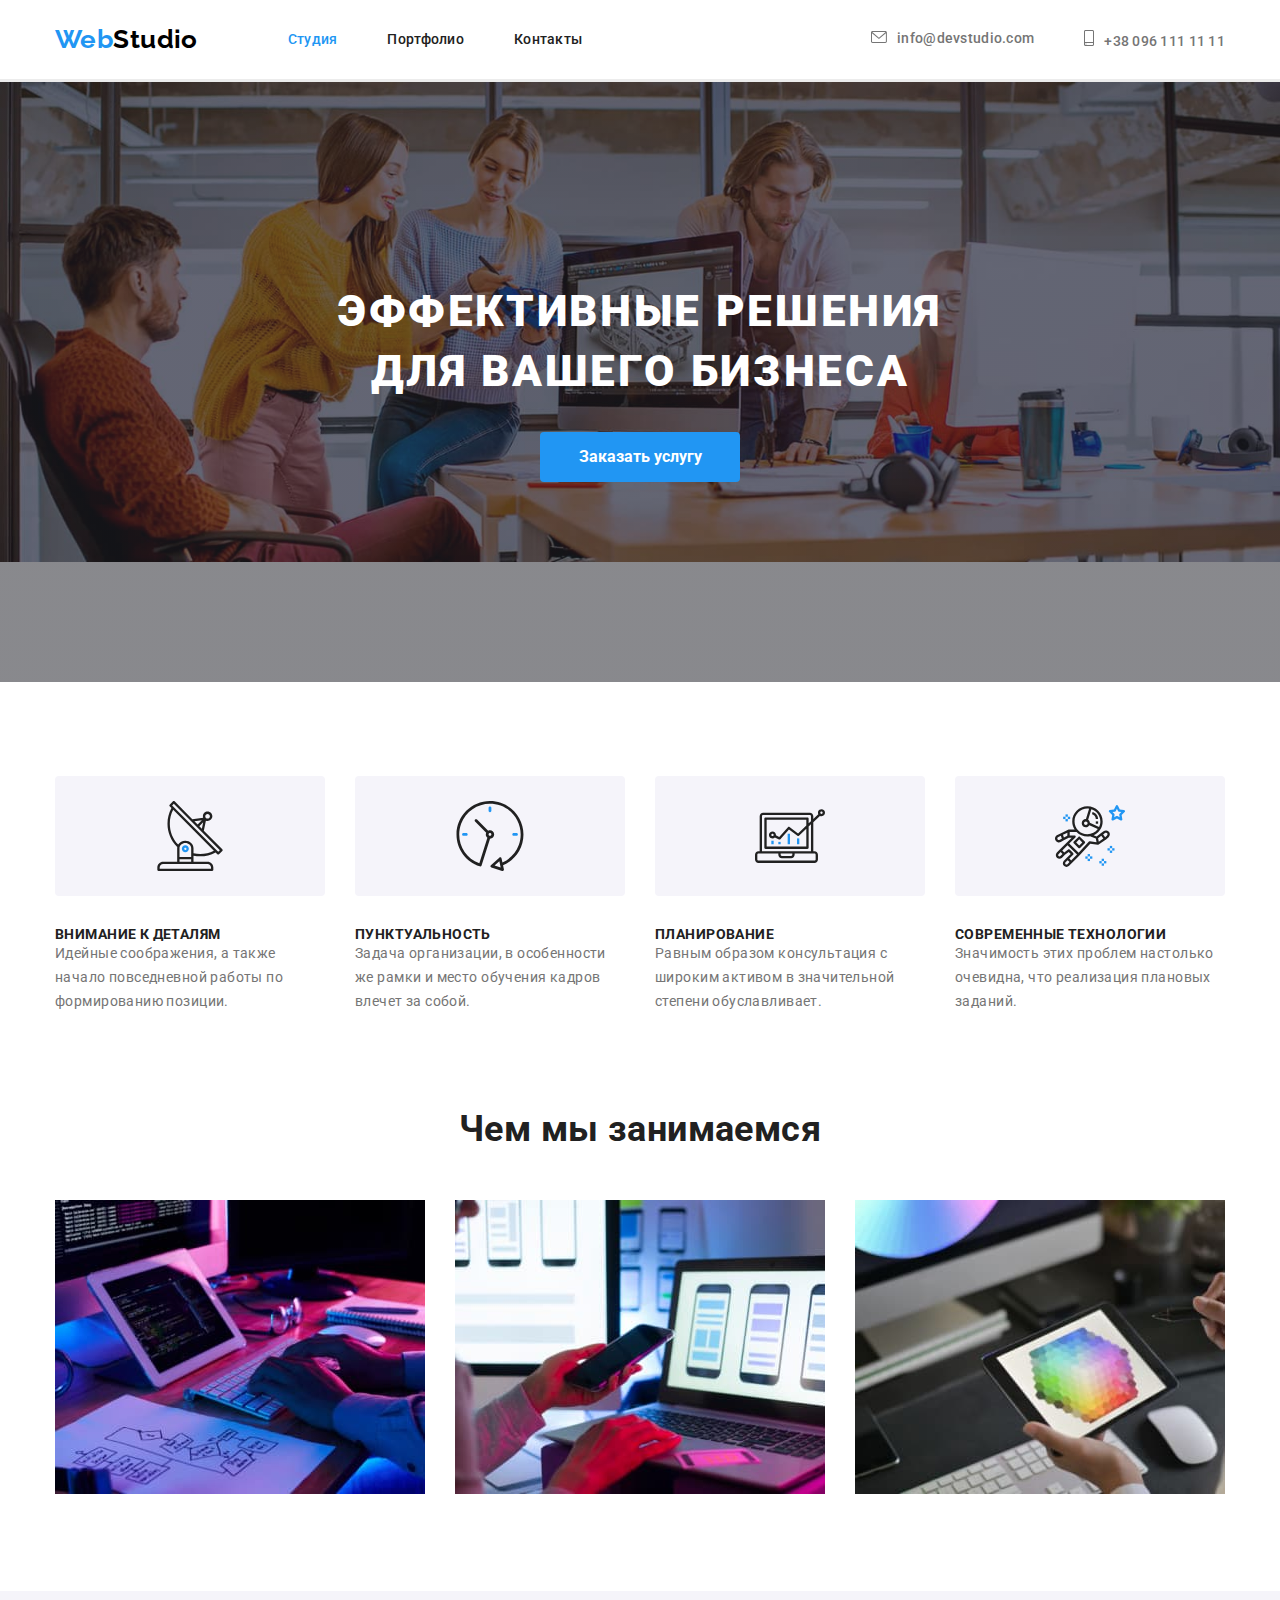
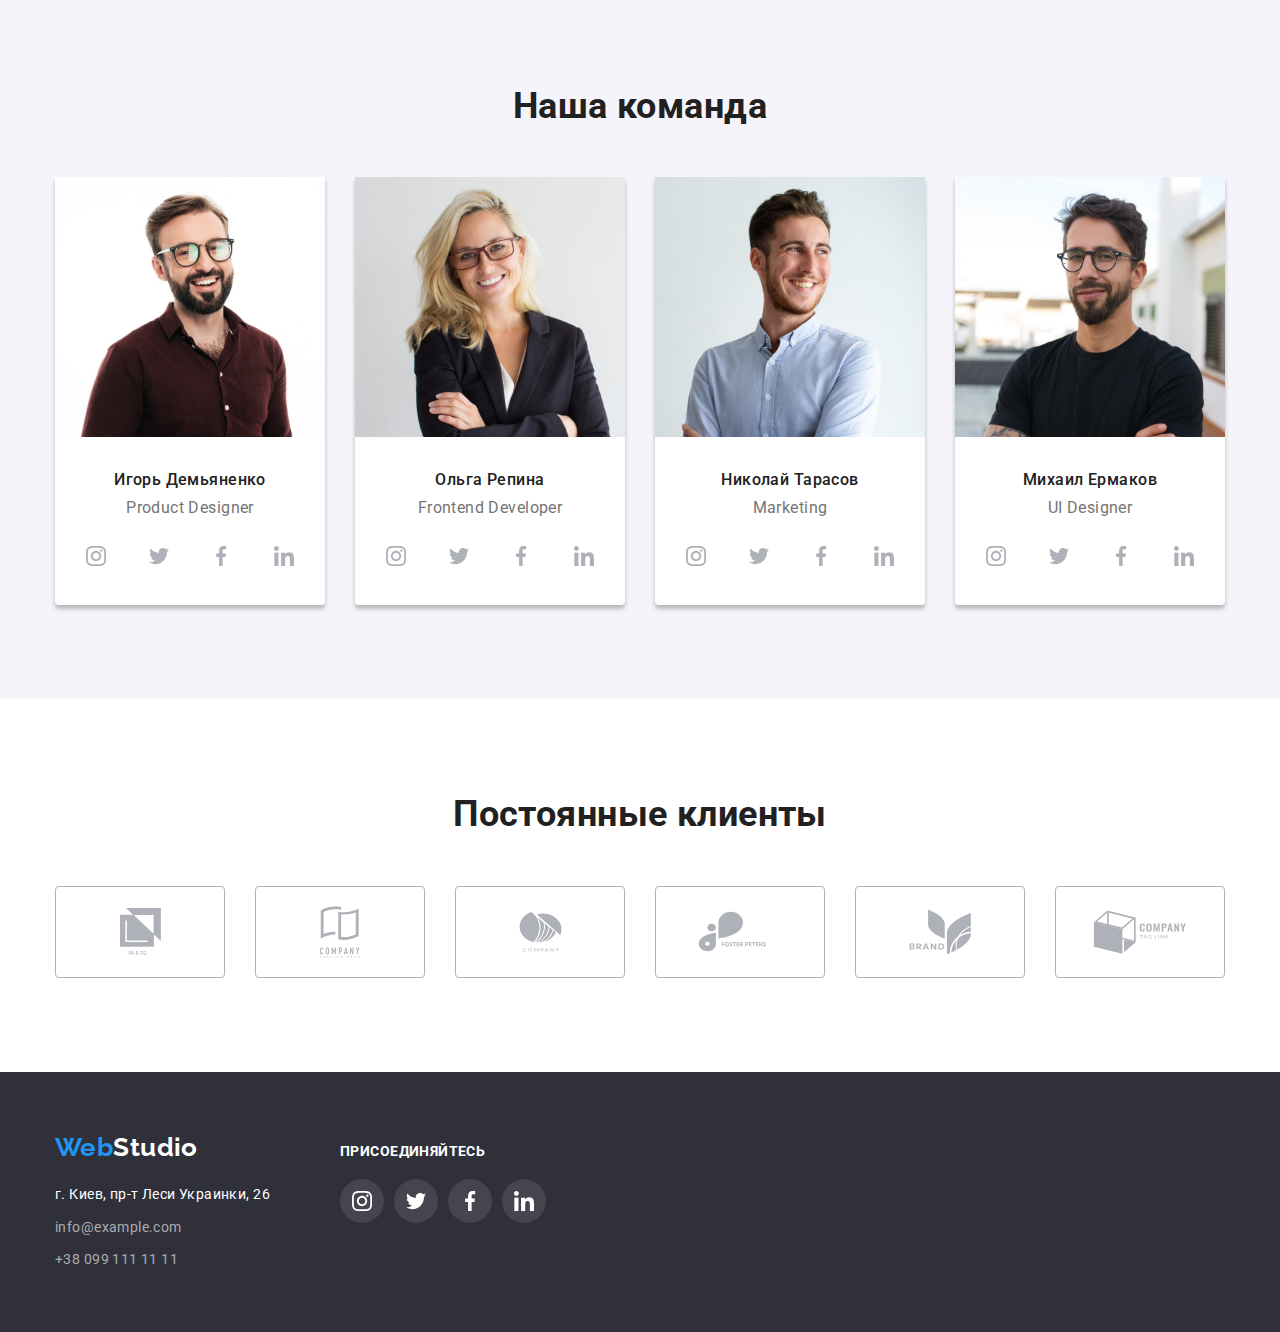
==== commit 06e7e3ea: "finalised hw4" ====
--- a/index.html
+++ b/index.html
@@ -32,10 +32,14 @@
 
       <ul class="contacts list">
         <li class="item">
-          <a class="link" href="mailto:info@devstudio.com">info@devstudio.com</a>
+          <a class="link" href="mailto:info@devstudio.com"><svg class="icon" width="16" height="12">
+              <use href="./images/sprite/sprite.svg#icon-mail"></use>
+            </svg>info@devstudio.com</a>
         </li>
         <li class="item">
-          <a class="link" href="tel:+380961111111">+38 096 111 11 11</a>
+          <a class="link" href="tel:+380961111111"><svg class="icon" width="10" height="16">
+              <use href="./images/sprite/sprite.svg#icon-phone"></use>
+            </svg>+38 096 111 11 11</a>
         </li>
       </ul>
     </div>
@@ -290,25 +294,53 @@
   </main>
 
   <footer class="footer">
-    <div class="container">
-      <a class="logo" href="./index.html"><span class="logo-blue">Web</span><span class="logo-white">Studio</span></a>
-      <address>
-        <ul class="address list">
-          <li class="item">
-            <a class="link map"
-              href="https://www.google.com/maps/place/%D0%B1%D1%83%D0%BB.+%D0%9B%D0%B5%D1%81%D0%B8+%D0%A3%D0%BA%D1%80%D0%B0%D0%B8%D0%BD%D0%BA%D0%B8,+26,+%D0%9A%D0%B8%D0%B5%D0%B2,+02000/@50.4265807,30.5383858,17z/data=!3m1!4b1!4m5!3m4!1s0x40d4cf0e033ecbe9:0x57a4dffefec77da0!8m2!3d50.4265807!4d30.5383858">г.
-              Киев, пр-т Леси Украинки, 26
-            </a>
-          </li>
-          <li class="item">
-            <a class="link mail" href="mailto:info@example.com">info@example.com
-            </a>
-          </li>
-          <li class="item">
-            <a class="link phone" href="tel:+380991111111">+38 099 111 11 11</a>
-          </li>
-        </ul>
-      </address>
+    <div class="container wrapper">
+      <div class="address-block">
+        <a class="logo" href="./index.html"><span class="logo-blue">Web</span><span class="logo-white">Studio</span></a>
+        <address>
+          <ul class="address list">
+            <li class="item">
+              <a class="link map"
+                href="https://www.google.com/maps/place/%D0%B1%D1%83%D0%BB.+%D0%9B%D0%B5%D1%81%D0%B8+%D0%A3%D0%BA%D1%80%D0%B0%D0%B8%D0%BD%D0%BA%D0%B8,+26,+%D0%9A%D0%B8%D0%B5%D0%B2,+02000/@50.4265807,30.5383858,17z/data=!3m1!4b1!4m5!3m4!1s0x40d4cf0e033ecbe9:0x57a4dffefec77da0!8m2!3d50.4265807!4d30.5383858">г.
+                Киев, пр-т Леси Украинки, 26
+              </a>
+            </li>
+            <li class="item">
+              <a class="link mail" href="mailto:info@example.com">info@example.com
+              </a>
+            </li>
+            <li class="item">
+              <a class="link phone" href="tel:+380991111111">+38 099 111 11 11</a>
+            </li>
+          </ul>
+        </address>
+      </div>
+      <div class="invitation-block">
+        <p class="invitation">присоединяйтесь</p>
+        <ul class="webstudio-social-networks list">
+          <li class="item">
+            <a class="link" href="https://www.instagram.com/"><svg class="icon" width="20" height="20">
+                <use href="./images/sprite/sprite.svg#icon-instagram"></use>
+              </svg></a>
+          </li>
+          <li class="item">
+            <a class="link" href="https://twitter.com/"><svg class="icon" width="20" height="20">
+                <use href="./images/sprite/sprite.svg#icon-twitter"></use>
+              </svg></a>
+          </li>
+          <li class="item">
+            <a class="link" href="https://www.facebook.com/"><svg class="icon" width="20" height="20">
+                <use href="./images/sprite/sprite.svg#icon-facebook"></use>
+              </svg></a>
+          </li>
+          <li class="item">
+            <a class="link" href="https://www.linkedin.com/"><svg class="icon" width="20" height="20">
+                <use href="./images/sprite/sprite.svg#icon-linkedin"></use>
+              </svg></a>
+      </div>
+
+      </li>
+      </ul>
     </div>
   </footer>
 </body>
--- a/CSS/styles.css
+++ b/CSS/styles.css
@@ -3,11 +3,12 @@
   --secondary-text-color: #757575;
   --primary-background-color: #ffffff;
   --footer-background-color: #2f303a;
+  --footer-address-map-color: #ffffff;
+  --footer-address-contacts-color: rgba(255, 255, 255, 0.6);
+  --footer-invitation-color: #ffffff;
   --primary-logo-color: #2196f3;
   --secondary-logo-color: #000000;
   --secondary-logo-color-footer: #ffffff;
-  --footer-address-map-color: #ffffff;
-  --footer-address-contacts-color: rgba(255, 255, 255, 0.6);
   --font-logo: "Raleway", sans-serif;
   --font-main-text: "Roboto", sans-serif;
   --hover-focus-color: #2196f3;
@@ -20,6 +21,9 @@
   --header-border-color: #ececec;
   --portfolio-border-color: #eeeeee;
   --team-section-bg-color: #f5f4fa;
+  --icon-main-hover-color: #2196f3;
+  --icon-secondary-hover-color: #ffffff;
+  --header-contacts-item-color: #757575;
 }
 
 body {
@@ -122,6 +126,14 @@
   letter-spacing: 0.02em;
 }
 
+.contacts .icon {
+  margin-right: 10px;
+}
+
+.contacts .icon:hover,
+.contacts .icon:focus {
+}
+
 .contacts {
   display: flex;
   margin-left: auto;
@@ -134,6 +146,7 @@
 .contacts .link {
   padding: 32px 0px;
   color: var(--secondary-text-color);
+  fill: var(--header-contacts-item-color);
 }
 
 .site-nav .link:hover,
@@ -141,6 +154,7 @@
 .contacts .link:hover,
 .contacts .link:focus {
   color: var(--hover-focus-color);
+  fill: var(--hover-focus-color);
 }
 
 .studio {
@@ -332,8 +346,8 @@
 
 .social-networks-list .link:hover,
 .social-networks-list .link:focus {
-  background-color: var(--filter-hover-focus-bg-color);
-  fill: var(--filter-hover-focus-text-color);
+  background-color: var(--icon-main-hover-color);
+  fill: var(--icon-secondary-hover-color);
 }
 
 /* Clients section */
@@ -352,6 +366,13 @@
   height: 92px;
   border: solid 1px #afb1b8;
   border-radius: 4px;
+  fill: #afb1b8;
+}
+
+.clients-list .item:hover,
+.clients-list .item:focus {
+  fill: var(--icon-main-hover-color);
+  border: solid 1px var(--icon-main-hover-color);
 }
 
 .client-icon .item {
@@ -388,6 +409,7 @@
 .filter-list .button:focus {
   color: var(--filter-hover-focus-text-color);
   background-color: var(--filter-hover-focus-bg-color);
+  box-shadow: 0px 4px 4px 0px rgba(0, 0, 0, 0.25);
 }
 
 .portfolio {
@@ -406,6 +428,11 @@
   border: 1px solid var(--portfolio-border-color);
 }
 
+.portfolio-list .item:hover,
+.portfolio-list .item:focus {
+  box-shadow: 0px 4px 4px 0px rgba(0, 0, 0, 0.25);
+}
+
 .portfolio-list .photo {
   display: block;
   max-width: 100%;
@@ -448,6 +475,13 @@
   padding-bottom: 60px;
 
   background-color: var(--footer-background-color);
+}
+
+.footer .wrapper {
+  display: flex;
+}
+
+.footer .address-block {
 }
 
 .footer .logo {
@@ -488,3 +522,43 @@
 .address .phone {
   color: var(--footer-address-contacts-color);
 }
+
+.footer .invitation-block {
+  padding-top: 12px;
+  margin-left: 70px;
+}
+
+.footer .invitation {
+  color: var(--footer-invitation-color);
+  text-transform: uppercase;
+  font-weight: 700;
+  font-size: 14px;
+  line-height: 1.14;
+}
+
+.webstudio-social-networks {
+  margin-top: 20px;
+  display: flex;
+}
+
+.webstudio-social-networks .item:not(:last-child) {
+  margin-right: 10px;
+}
+
+.webstudio-social-networks .link {
+  background-color: rgba(255, 255, 255, 0.1);
+  display: flex;
+  justify-content: center;
+  align-items: center;
+  height: 44px;
+  width: 44px;
+  border: none;
+  border-radius: 50%;
+  fill: var(--icon-secondary-hover-color);
+}
+
+.webstudio-social-networks .link:hover,
+.webstudio-social-networks .link:focus {
+  background-color: var(--icon-main-hover-color);
+  fill: var(--icon-secondary-hover-color);
+}
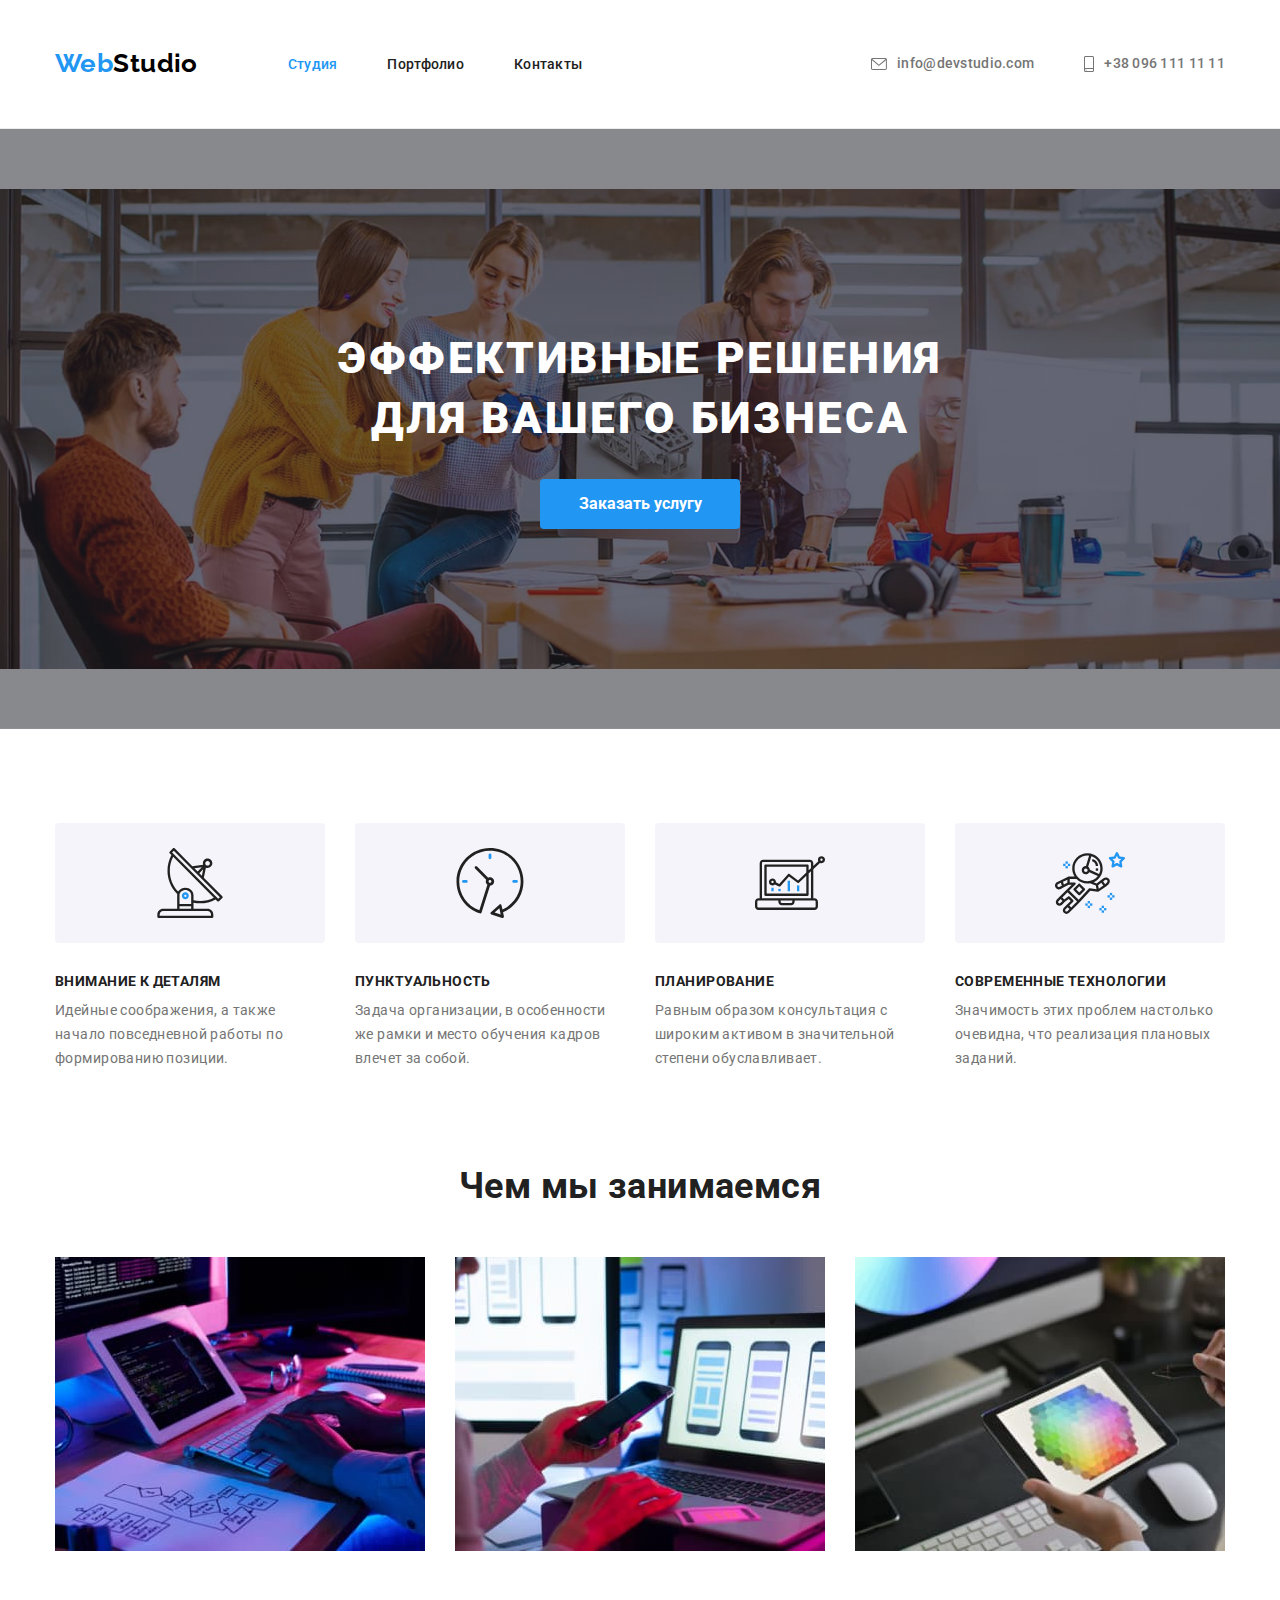
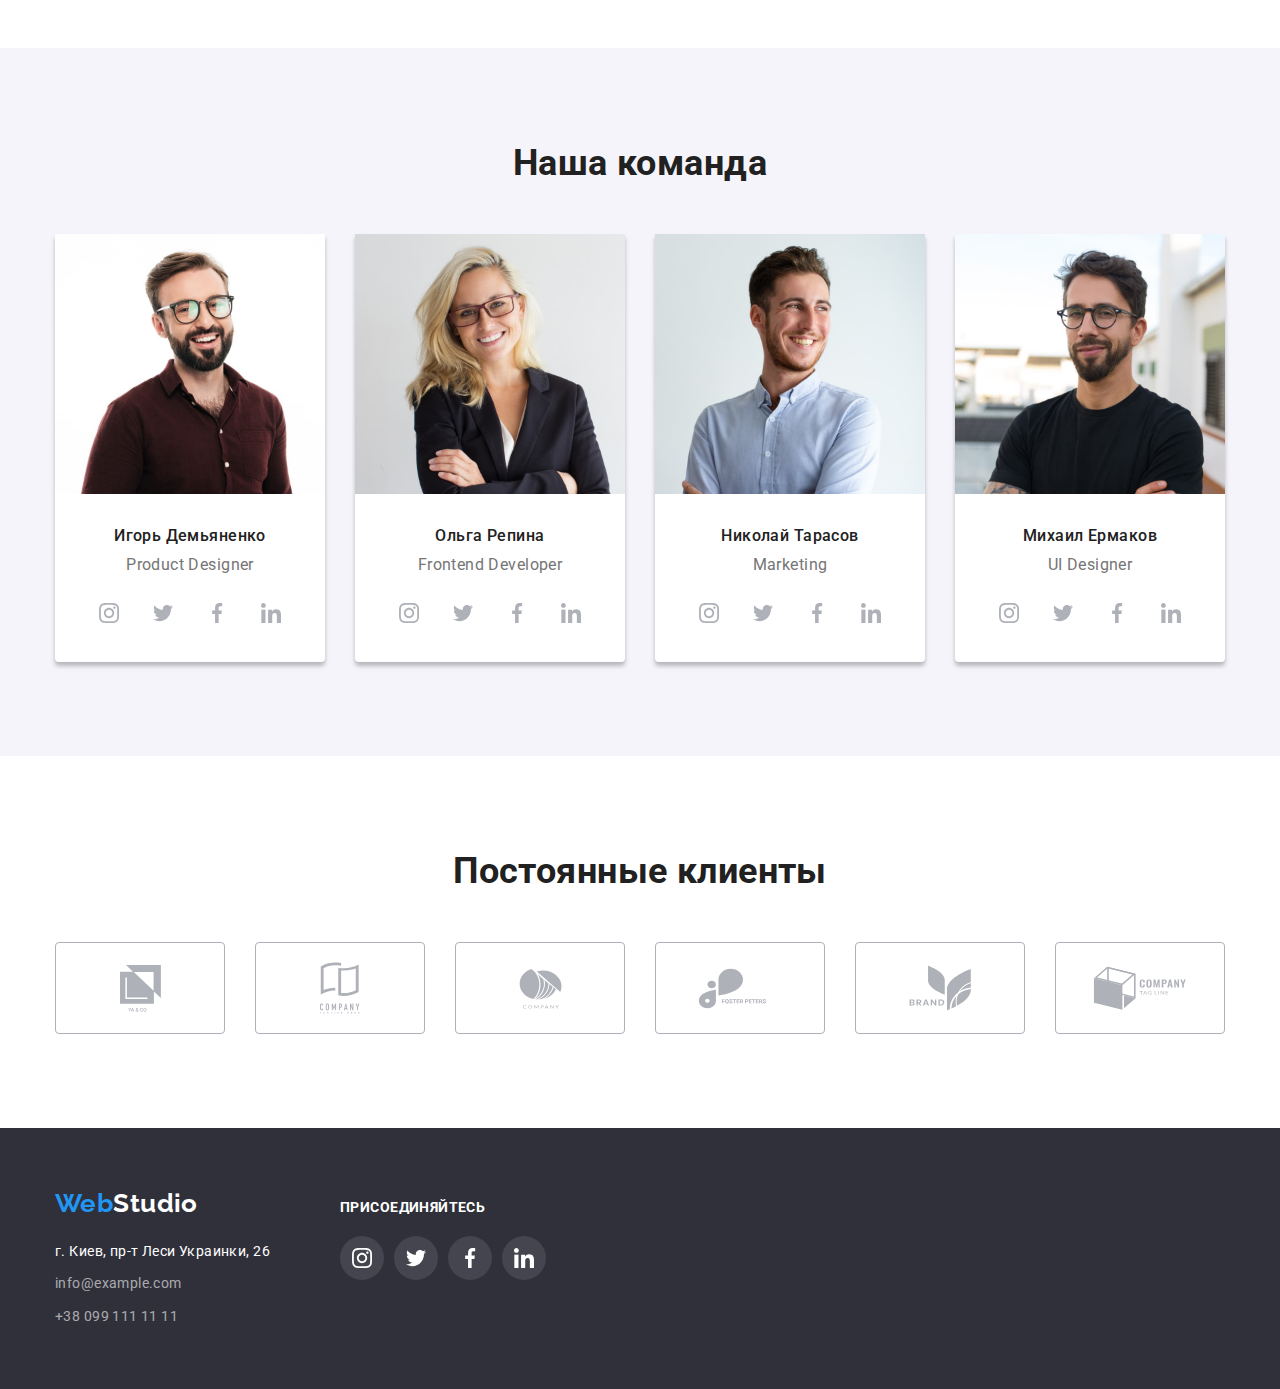
==== commit 0a86eed5: "fixed all bugs" ====
--- a/index.html
+++ b/index.html
@@ -259,32 +259,32 @@
         <h2 class="section-title">Постоянные клиенты</h2>
         <ul class="clients-list list">
           <li class="client-icon"><a class="item" href="">
-              <svg width="41" height="47">
+              <svg class="icon" width="41" height="47">
                 <use href="./images/sprite/sprite.svg#icon-client-1"></use>
               </svg>
             </a></li>
           <li class="client-icon"><a class="item" href="">
-              <svg width="40" height="52">
+              <svg class="icon" width="40" height="52">
                 <use href="./images/sprite/sprite.svg#icon-client-2"></use>
               </svg>
             </a></li>
           <li class="client-icon"><a class="item" href="">
-              <svg width="43" height="41">
+              <svg class="icon" width="43" height="41">
                 <use href="./images/sprite/sprite.svg#icon-client-3"></use>
               </svg>
             </a></li>
           <li class="client-icon"><a class="item" href="">
-              <svg width="85" height="41">
+              <svg class="icon" width="85" height="41">
                 <use href="./images/sprite/sprite.svg#icon-client-4"></use>
               </svg>
             </a></li>
           <li class="client-icon"><a class="item" href="">
-              <svg width="63" height="46">
+              <svg class="icon" width="63" height="46">
                 <use href="./images/sprite/sprite.svg#icon-client-5"></use>
               </svg>
             </a></li>
           <li class="client-icon"><a class="item" href="">
-              <svg width="94" height="44">
+              <svg class="icon" width="94" height="44">
                 <use href="./images/sprite/sprite.svg#icon-client-6"></use>
               </svg>
             </a></li>
--- a/CSS/styles.css
+++ b/CSS/styles.css
@@ -24,6 +24,9 @@
   --icon-main-hover-color: #2196f3;
   --icon-secondary-hover-color: #ffffff;
   --header-contacts-item-color: #757575;
+  --icon-team-section-color: #afb1b8;
+  --icon-clients-section-color: #afb1b8;
+  --team-section-box-bg-color: #ffffff;
 }
 
 body {
@@ -77,7 +80,7 @@
 /* Common Header */
 .page-header {
   padding: 24px 0px;
-  border-bottom: solid var(--header-border-color);
+  border-bottom: solid 1px var(--header-border-color);
 }
 
 .header-flex {
@@ -126,12 +129,14 @@
   letter-spacing: 0.02em;
 }
 
+.contacts .link {
+  display: flex;
+  align-items: center;
+}
+
 .contacts .icon {
   margin-right: 10px;
-}
-
-.contacts .icon:hover,
-.contacts .icon:focus {
+  fill: currentColor;
 }
 
 .contacts {
@@ -146,7 +151,6 @@
 .contacts .link {
   padding: 32px 0px;
   color: var(--secondary-text-color);
-  fill: var(--header-contacts-item-color);
 }
 
 .site-nav .link:hover,
@@ -187,7 +191,7 @@
     url("../images/hero-bg/hero-bg.jpg");
   background-color: #c4c4c4;
   background-size: contain;
-  background-position: cover;
+  background-position: center;
   background-repeat: no-repeat;
 }
 
@@ -252,6 +256,7 @@
   font-weight: 700;
   line-height: 1.17;
   text-transform: uppercase;
+  margin-bottom: 10px;
 }
 
 .benefits-list .explanation {
@@ -299,7 +304,7 @@
   width: 270px;
   height: 428px;
   border-radius: 0 0 4px 4px;
-  background-color: #ffffff;
+  background-color: var(--team-section-box-bg-color);
   box-shadow: 0px 4px 4px 0px rgba(0, 0, 0, 0.25);
 }
 
@@ -329,8 +334,9 @@
 
 .social-networks-list {
   display: flex;
-  justify-content: space-evenly;
+  justify-content: center;
   padding-bottom: 30px;
+  gap: 10px;
 }
 
 .social-networks-list .link {
@@ -341,13 +347,17 @@
   width: 44px;
   border: none;
   border-radius: 50%;
-  fill: #afb1b8;
+  color: var(--icon-team-section-color);
+}
+
+.social-networks-list .icon {
+  fill: currentColor;
 }
 
 .social-networks-list .link:hover,
 .social-networks-list .link:focus {
   background-color: var(--icon-main-hover-color);
-  fill: var(--icon-secondary-hover-color);
+  color: var(--icon-secondary-hover-color);
 }
 
 /* Clients section */
@@ -359,19 +369,23 @@
 .clients-list {
   display: flex;
   justify-content: space-between;
+}
+
+.clients-list .icon {
+  fill: currentColor;
 }
 
 .clients-list .item {
   width: 170px;
   height: 92px;
-  border: solid 1px #afb1b8;
+  border: solid 1px var(--icon-clients-section-color);
   border-radius: 4px;
-  fill: #afb1b8;
+  color: var(--icon-clients-section-color);
 }
 
 .clients-list .item:hover,
 .clients-list .item:focus {
-  fill: var(--icon-main-hover-color);
+  color: var(--icon-main-hover-color);
   border: solid 1px var(--icon-main-hover-color);
 }
 
@@ -428,8 +442,12 @@
   border: 1px solid var(--portfolio-border-color);
 }
 
-.portfolio-list .item:hover,
-.portfolio-list .item:focus {
+.portfolio-list .link {
+  display: block;
+}
+
+.portfolio-list .link:hover,
+.portfolio-list .link:focus {
   box-shadow: 0px 4px 4px 0px rgba(0, 0, 0, 0.25);
 }
 
@@ -524,7 +542,6 @@
 }
 
 .footer .invitation-block {
-  padding-top: 12px;
   margin-left: 70px;
 }
 
@@ -536,6 +553,11 @@
   line-height: 1.14;
 }
 
+.footer .wrapper {
+  display: flex;
+  align-items: baseline;
+}
+
 .webstudio-social-networks {
   margin-top: 20px;
   display: flex;
@@ -554,11 +576,15 @@
   width: 44px;
   border: none;
   border-radius: 50%;
-  fill: var(--icon-secondary-hover-color);
+  color: var(--icon-secondary-hover-color);
+}
+
+.webstudio-social-networks .icon {
+  fill: currentColor;
 }
 
 .webstudio-social-networks .link:hover,
 .webstudio-social-networks .link:focus {
   background-color: var(--icon-main-hover-color);
-  fill: var(--icon-secondary-hover-color);
-}
+  color: var(--icon-secondary-hover-color);
+}
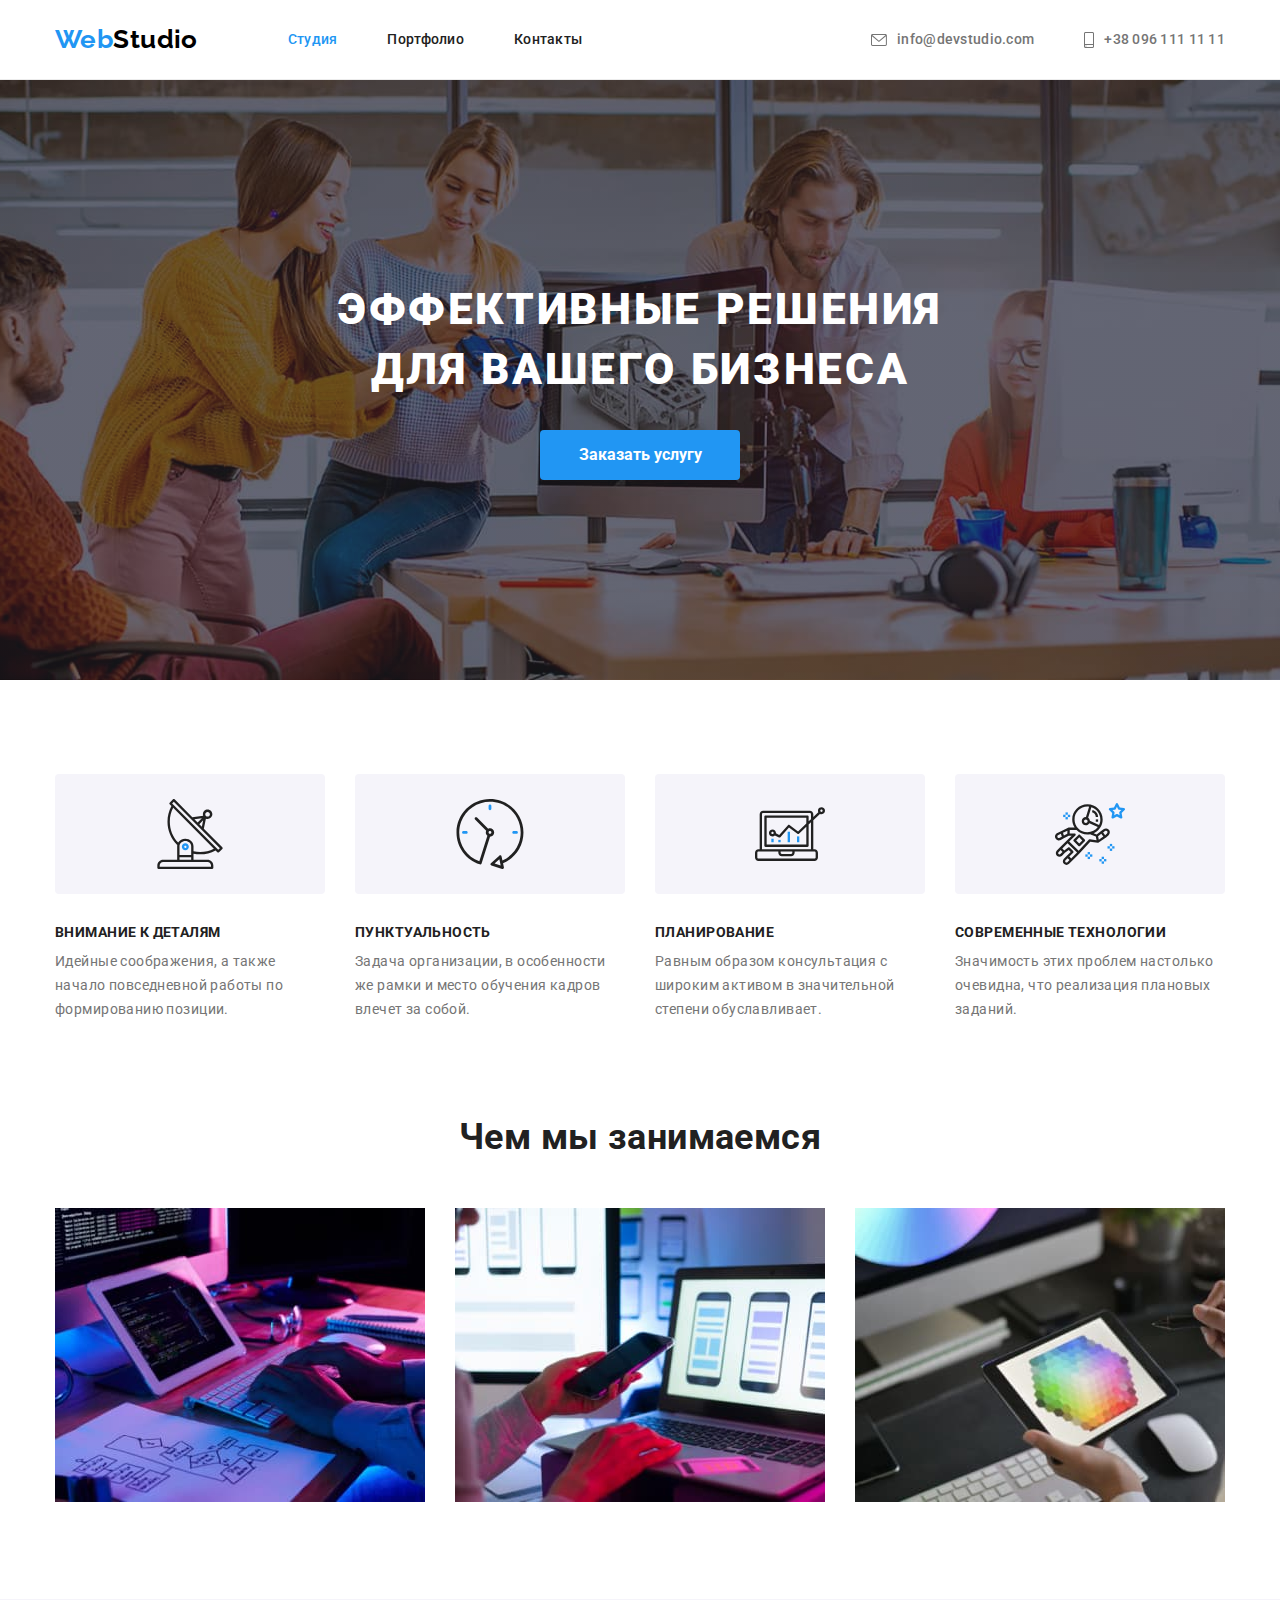
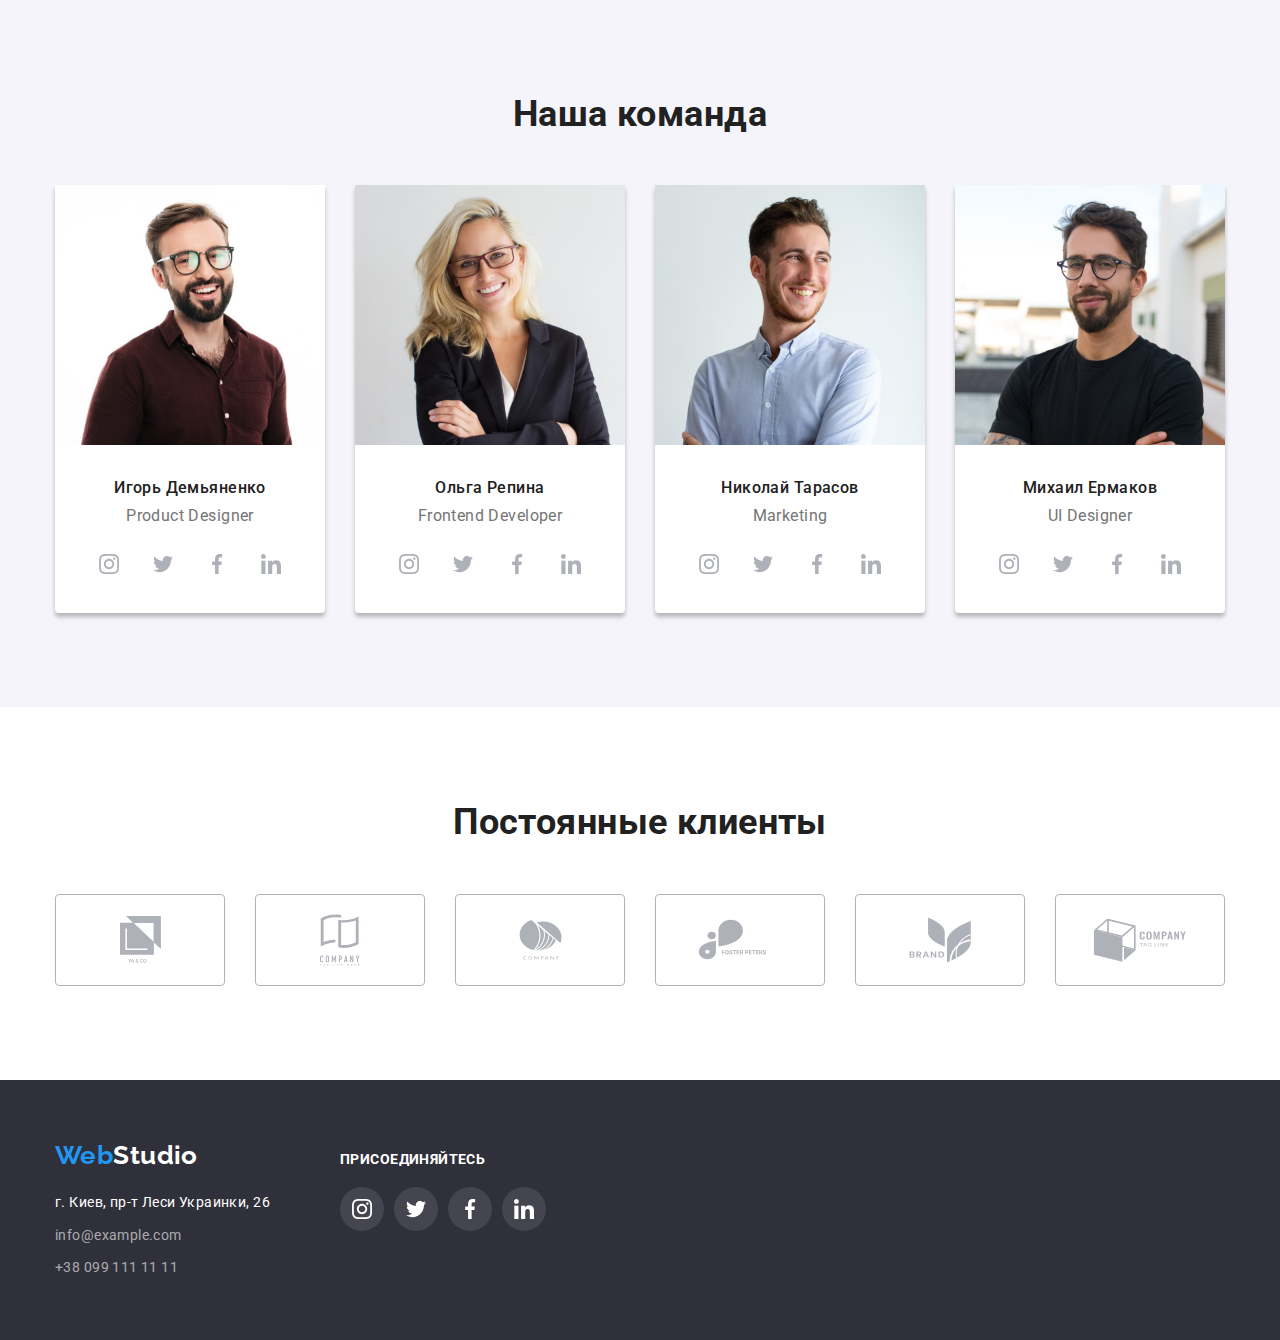
==== commit 8f4b6c6b: "Fixed #2" ====
--- a/index.html
+++ b/index.html
@@ -258,32 +258,32 @@
       <div class="container">
         <h2 class="section-title">Постоянные клиенты</h2>
         <ul class="clients-list list">
-          <li class="client-icon"><a class="item" href="">
+          <li><a class="link" href="">
               <svg class="icon" width="41" height="47">
                 <use href="./images/sprite/sprite.svg#icon-client-1"></use>
               </svg>
             </a></li>
-          <li class="client-icon"><a class="item" href="">
+          <li><a class="link" href="">
               <svg class="icon" width="40" height="52">
                 <use href="./images/sprite/sprite.svg#icon-client-2"></use>
               </svg>
             </a></li>
-          <li class="client-icon"><a class="item" href="">
+          <li><a class="link" href="">
               <svg class="icon" width="43" height="41">
                 <use href="./images/sprite/sprite.svg#icon-client-3"></use>
               </svg>
             </a></li>
-          <li class="client-icon"><a class="item" href="">
+          <li><a class="link" href="">
               <svg class="icon" width="85" height="41">
                 <use href="./images/sprite/sprite.svg#icon-client-4"></use>
               </svg>
             </a></li>
-          <li class="client-icon"><a class="item" href="">
+          <li><a class="link" href="">
               <svg class="icon" width="63" height="46">
                 <use href="./images/sprite/sprite.svg#icon-client-5"></use>
               </svg>
             </a></li>
-          <li class="client-icon"><a class="item" href="">
+          <li><a class="link" href="">
               <svg class="icon" width="94" height="44">
                 <use href="./images/sprite/sprite.svg#icon-client-6"></use>
               </svg>
--- a/CSS/styles.css
+++ b/CSS/styles.css
@@ -120,8 +120,6 @@
 
 .site-nav .link,
 .contacts .link {
-  padding: 32px 0px;
-
   color: var(--primary-text-color);
   text-decoration: none;
   font-weight: 500;
@@ -149,7 +147,6 @@
 }
 
 .contacts .link {
-  padding: 32px 0px;
   color: var(--secondary-text-color);
 }
 
@@ -190,7 +187,7 @@
     ),
     url("../images/hero-bg/hero-bg.jpg");
   background-color: #c4c4c4;
-  background-size: contain;
+  background-size: cover;
   background-position: center;
   background-repeat: no-repeat;
 }
@@ -375,7 +372,10 @@
   fill: currentColor;
 }
 
-.clients-list .item {
+.clients-list .link {
+  display: flex;
+  justify-content: center;
+  align-items: center;
   width: 170px;
   height: 92px;
   border: solid 1px var(--icon-clients-section-color);
@@ -383,16 +383,10 @@
   color: var(--icon-clients-section-color);
 }
 
-.clients-list .item:hover,
-.clients-list .item:focus {
+.clients-list .link:hover,
+.clients-list .link:focus {
   color: var(--icon-main-hover-color);
   border: solid 1px var(--icon-main-hover-color);
-}
-
-.client-icon .item {
-  display: flex;
-  justify-content: center;
-  align-items: center;
 }
 
 /* Portfolio Main */
